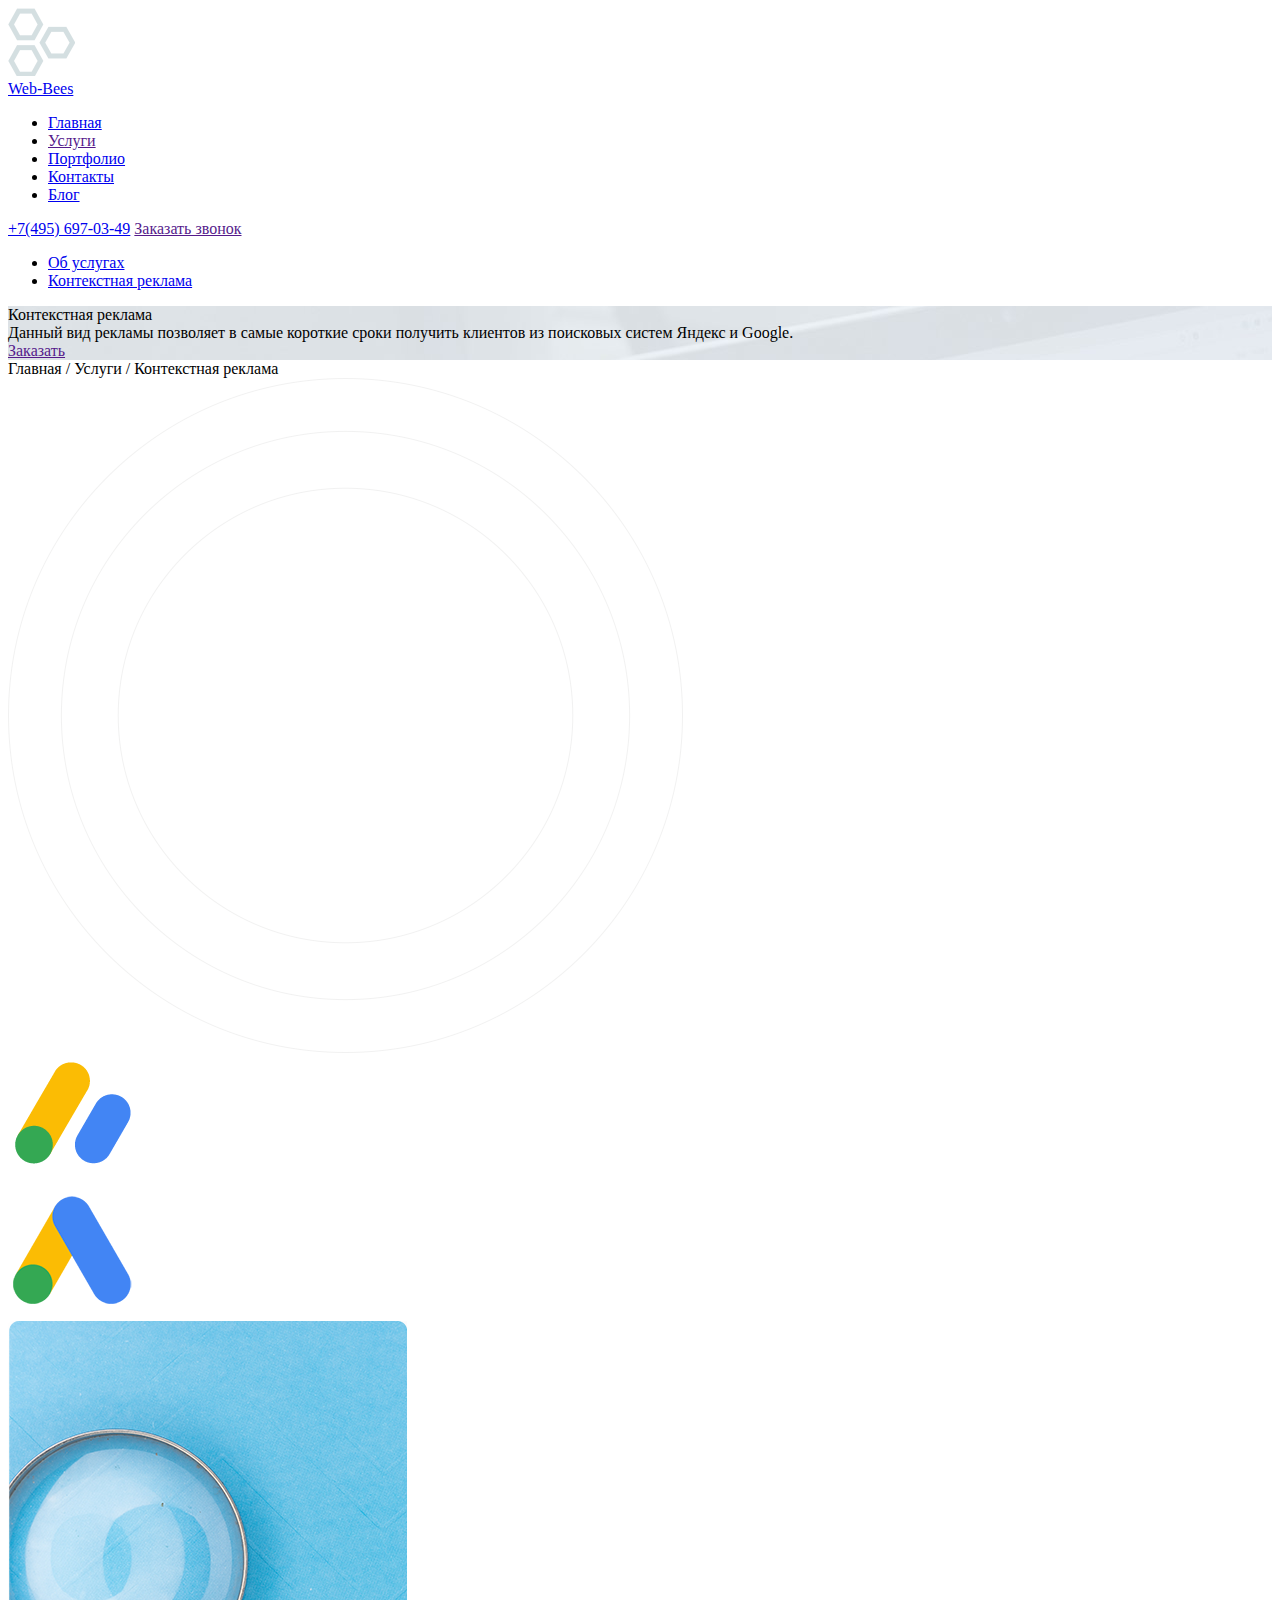
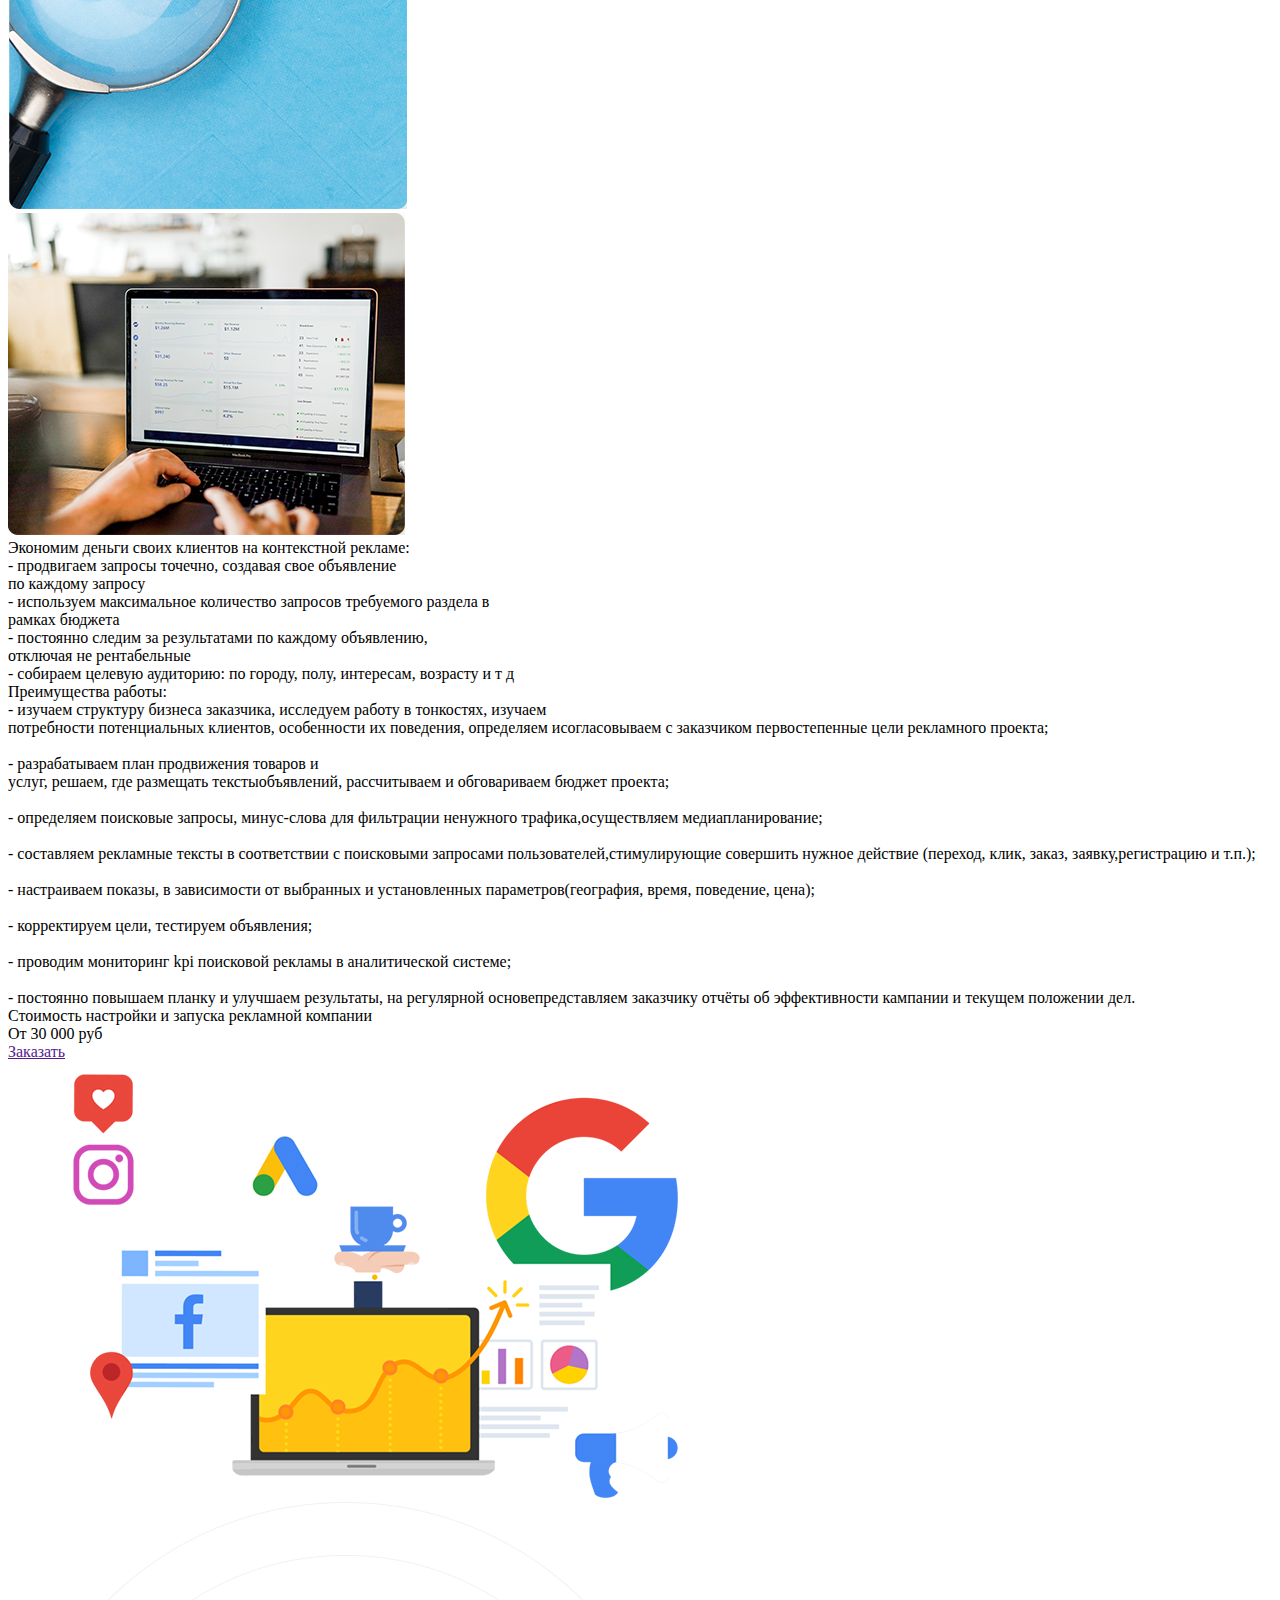
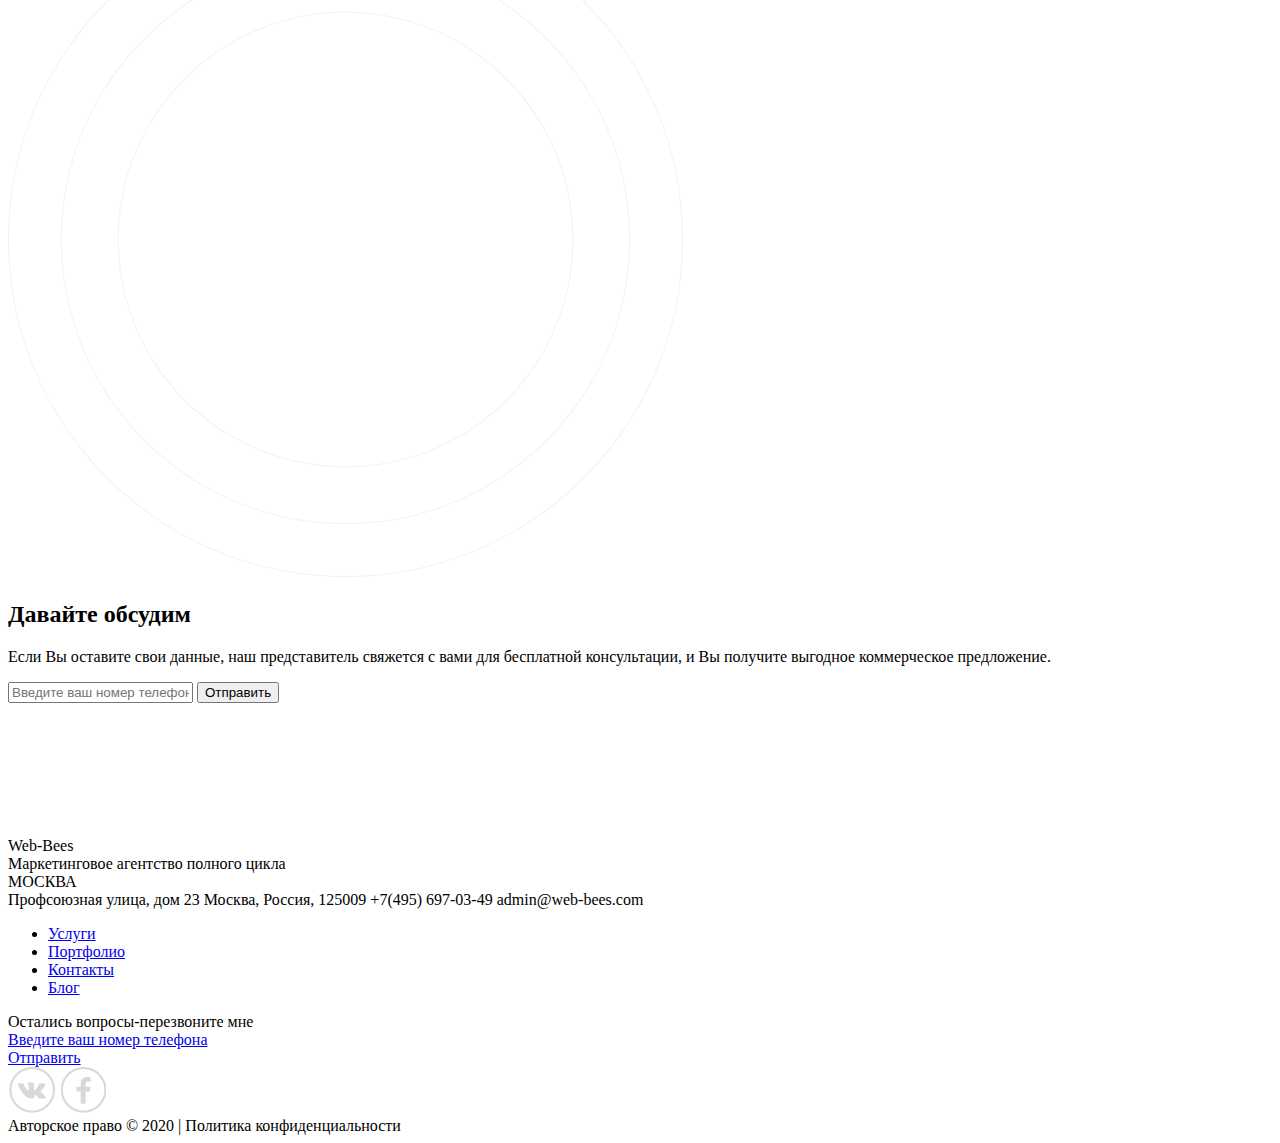
==== adv.html @ 253b868f "Add files via upload" ====
<!DOCTYPE html>
<html lang="en">
<head>
	<meta charset="UTF-8">
	<meta name="viewport" content="width=device-width, initial-scale=1.0, maximum-scale=1.0, user-scalable=0" >
	<link rel="stylesheet" href="css/adv.css">
	
	<title>Web-Bees</title>
</head>
<body>
	<div class="wrapper">	
	<header class="header">
		<div class="container">
			<div class="header__row">
				<div class="menu__icon icon-menu">
					<span></span>
					<span></span>
					<span></span>
				</div>
				<div class="menu__body">
					<div class="menu__logo">
						<img src="img/main/logo.png" alt="">
					</div>
					<a href="index.html" class="menu__logo-text">Web-Bees</a>
					<nav class="header__menu menu">
						<ul class="menu__list">
							<li><a href="index.html" class="menu__link">Главная</a></li>
							<li><a href="" class="menu__link menu__link--f">Услуги</a></li>
							<li><a href="#" class="menu__link">Портфолио</a></li>
							<li><a href="contact.html" class="menu__link">Контакты</a></li>
							<li><a href="#" class="menu__link">Блог</a></li>
						</ul>
						<a href="tel:+74956970349" class="menu__tel">+7(495) 697-03-49</a>
						<a href="" class="menu__call"><span>Заказать звонок</span></a>
					</nav>
					<div class="fall-menu">
						<ul class="fall-menu__items">
							<li><a class='menu__link' href="services.html">Об услугах</a></li>
							<li><a class='menu__link' href="adv.html">Контекстная реклама</a></li>
							<!-- <li><a class='menu__link' href="#">3</a></li>
							<li><a class='menu__link' href="#">4</a></li>
							<li><a class='menu__link' href="#">5</a></li>
							<li><a class='menu__link' href="#">6</a></li> -->
						</ul>
					</div>
				</div>
			</div>
			
		</div>
	</header>

		<section class="intro">
        <div class="intro-screen" style="background-image: url(img/adv/intro__bg.jpg);">
        	<div class="container">
            <div class="intro-screen__decor" style="background-image: url(img/uslugi/services-decor.png);"></div>
            <div class="intro-screen__row">
	            <div class="intro-screen__title">Контекстная реклама</div>
	            <div class="intro-screen__text">Данный вид рекламы позволяет в самые короткие сроки получить клиентов из поисковых систем Яндекс и Google.</div>
	            <a href="" class="intro-screen__btn"><span>Заказать</span></a>
	           </div>
            <div class="intro-screen__skin"></div>
           </div>
        </div>
    </section>
    <div class="container">
			<div class="info">
				Главная / Услуги /<span> Контекстная реклама</span>
			</div>
		</div>
    <section class="block-1">
    	<div class="container">
    		<div class="block-1__row row-rev">
    			<div class="block-1__images images-block-1">
						<div class="elispes-bg">
							<div class="images-block-1__bg">
								<img src="img/main/ellipse-bg.png" alt="">
							</div>
							<div class="images-block-1__elipse-top elipse">
								<img src="img/main/company/elipse-1.png" alt="">
							</div>
							<div class="images-block-1__elipse-bottom elipse">
								<img src="img/main/company/elipse-2.png" alt="">
							</div>
						</div>
							<div class="images-block-1__1">
								<img src="img/adv/p1_03.png" alt="">
							</div>
							<div class="images-block-1__2">
								<img src="img/adv/p2_03.png" alt="">
							</div>
						</div>
    			<div class="block-1__body">
    				<div class="block-1__title">Экономим деньги своих клиентов на контекстной рекламе:</div>
    				<div class="block-1__text">- продвигаем запросы точечно, создавая свое объявление <br>  по каждому запросу<br> - используем максимальное количество запросов требуемого раздела в   <br>    рамках бюджета<br>- постоянно следим за результатами по каждому объявлению,<br> отключая не рентабельные<br>- собираем целевую аудиторию: по городу, полу, интересам, возрасту и т д</div>
    			</div>
    		</div>
    	</div>
		</section> 
		<section class="block-2">
			<div class="container">
				<div class="block-2__body">
					<div class="block-2__title title">Преимущества работы:</div>
					<div class="block-2__text text">- изучаем структуру бизнеса заказчика, исследуем работу в тонкостях, изучаем<br>потребности потенциальных клиентов, особенности их поведения, определяем исогласовываем с заказчиком первостепенные цели рекламного проекта;<br><br>- разрабатываем план продвижения товаров и<br> услуг, решаем, где размещать текстыобъявлений, рассчитываем и обговариваем бюджет проекта;<br><br>- определяем поисковые запросы, минус-слова для фильтрации ненужного трафика,осуществляем медиапланирование;<br><br>- составляем рекламные тексты в соответствии с поисковыми запросами пользователей,стимулирующие совершить нужное действие (переход, клик, заказ, заявку,регистрацию и т.п.);<br><br>- настраиваем показы, в зависимости от выбранных и установленных параметров(география, время, поведение, цена);<br><br>- корректируем цели, тестируем объявления;<br><br>- проводим мониторинг kpi поисковой рекламы в аналитической системе;<br><br>- постоянно повышаем планку и улучшаем результаты, на регулярной основепредставляем заказчику отчёты об эффективности кампании и текущем положении дел.</div>
				</div>
			</div>
		</section>
		<section class="block-3">
			<div class="container">
				 <div class="block-3__row">
				 	<div class="block-3__left">
				 		<div class="block-3__text text">Стоимость настройки и запуска рекламной компании</div>
				 		<div class="block-3__text-bottom text">От <span>30 000</span> руб</div>
				 		<a href="" class="block-3__btn"><span>Заказать</span></a>
				 	</div>
					<div class="block-3__img">
						<img src="img/adv/block_3_img.png" alt="">
					</div>
				 </div>
				 <div class="block-3__dots dots">
						<div class="block-3__dots__item active"></div>
						<div class="block-3__dots__item"></div>
				</div>
			</div>
		</section>
		<section class="obsudim section-obsudim">
		<div class="container">
			<div class="obsudim__body">
				<div class="obsudim__info">
					<div class="obsudim__info-bg">
						<img src="img/main/ellipse-bg.png" alt="">
					</div>
					<h2 class="obsudim__title title">Давайте обсудим</h2>
					<p class="obsudim__text text">Если Вы оставите свои данные, наш представитель свяжется с вами для бесплатной консультации, и Вы получите выгодное коммерческое предложение.</p>
					<form class="obsudim__form form">
						<input name="number__phone" type="text" class="form__input form__input-obsudim" placeholder="Введите ваш номер телефона">
						<button class="form__btn form__btn-obsudim" type="submit">Отправить</button>
					</form>
				</div>
			</div>
		</div>
	</section>
	<footer class="footer">
	<div class="container">
		<div class="footer-items">
			<div class="footer-items__column">
				<div class="footer-logo__items">
					<a href="#" class="footer-logo">
						<img src="img/main/footer/logo.png" alt="Logo"></a>
					<div class="footer-items__info">
						<div class="footer-items__info-title">Web-Bees</div>
						<div class="footer-items__info-text">Маркетинговое агентство полного цикла</div>
						<div class="footer-items__info-city">МОСКВА</div>
						<div class="footer-items__info-contacts">
							Профсоюзная улица, дом 23
                                Москва, Россия, 125009
                                +7(495) 697-03-49
                                admin@web-bees.com
						</div>
					</div>
				</div>
			</div>
			<div class="footer-items__column">
				<nav class="footer-items__menu">
					<ul class="footer-menu">
						<li>
							<a href="#">Услуги</a>
						</li>
						<li>
							<a href="#">Портфолио</a>
						</li>
						<li>
							<a href="#">Контакты</a>
						</li>
						<li>
							<a href="#">Блог</a>
						</li>
					</ul>
				</nav>
			</div>
			<div class="footer-items__column">
				<div class="footer-items__contact">
					<div class="footer-items__title">Остались вопросы-перезвоните мне</div>
					<div class="footer-items__buttons">
						<div class="footer-items__buttons-phone">
							<a href="#" class="footer__btn">Введите ваш номер телефона</a>
						</div>
						<div class="footer-items__buttons-send">
							<a href="#" class="footer__btn">Отправить</a>
						</div>
					</div>
					<div class="footer-items__socials">
						<a href="#" class="footer-items__socials-item">
							<img src="img/main/footer/vk.png" alt="VK"></a>
						<a href="#" class="footer-items__socials-item">
							<img src="img/main/footer/facebook.png" alt="facebook"></a>
					</div>
				</div>
			</div>
		</div>
		<div class="footer-rights">Авторское право © 2020 | Политика конфиденциальности</div>
	</div>
</footer>
	</div>
	<script src="https://code.jquery.com/jquery-3.5.0.slim.min.js"></script>
	<script src="js/main.js"></script>
</body>
</html>
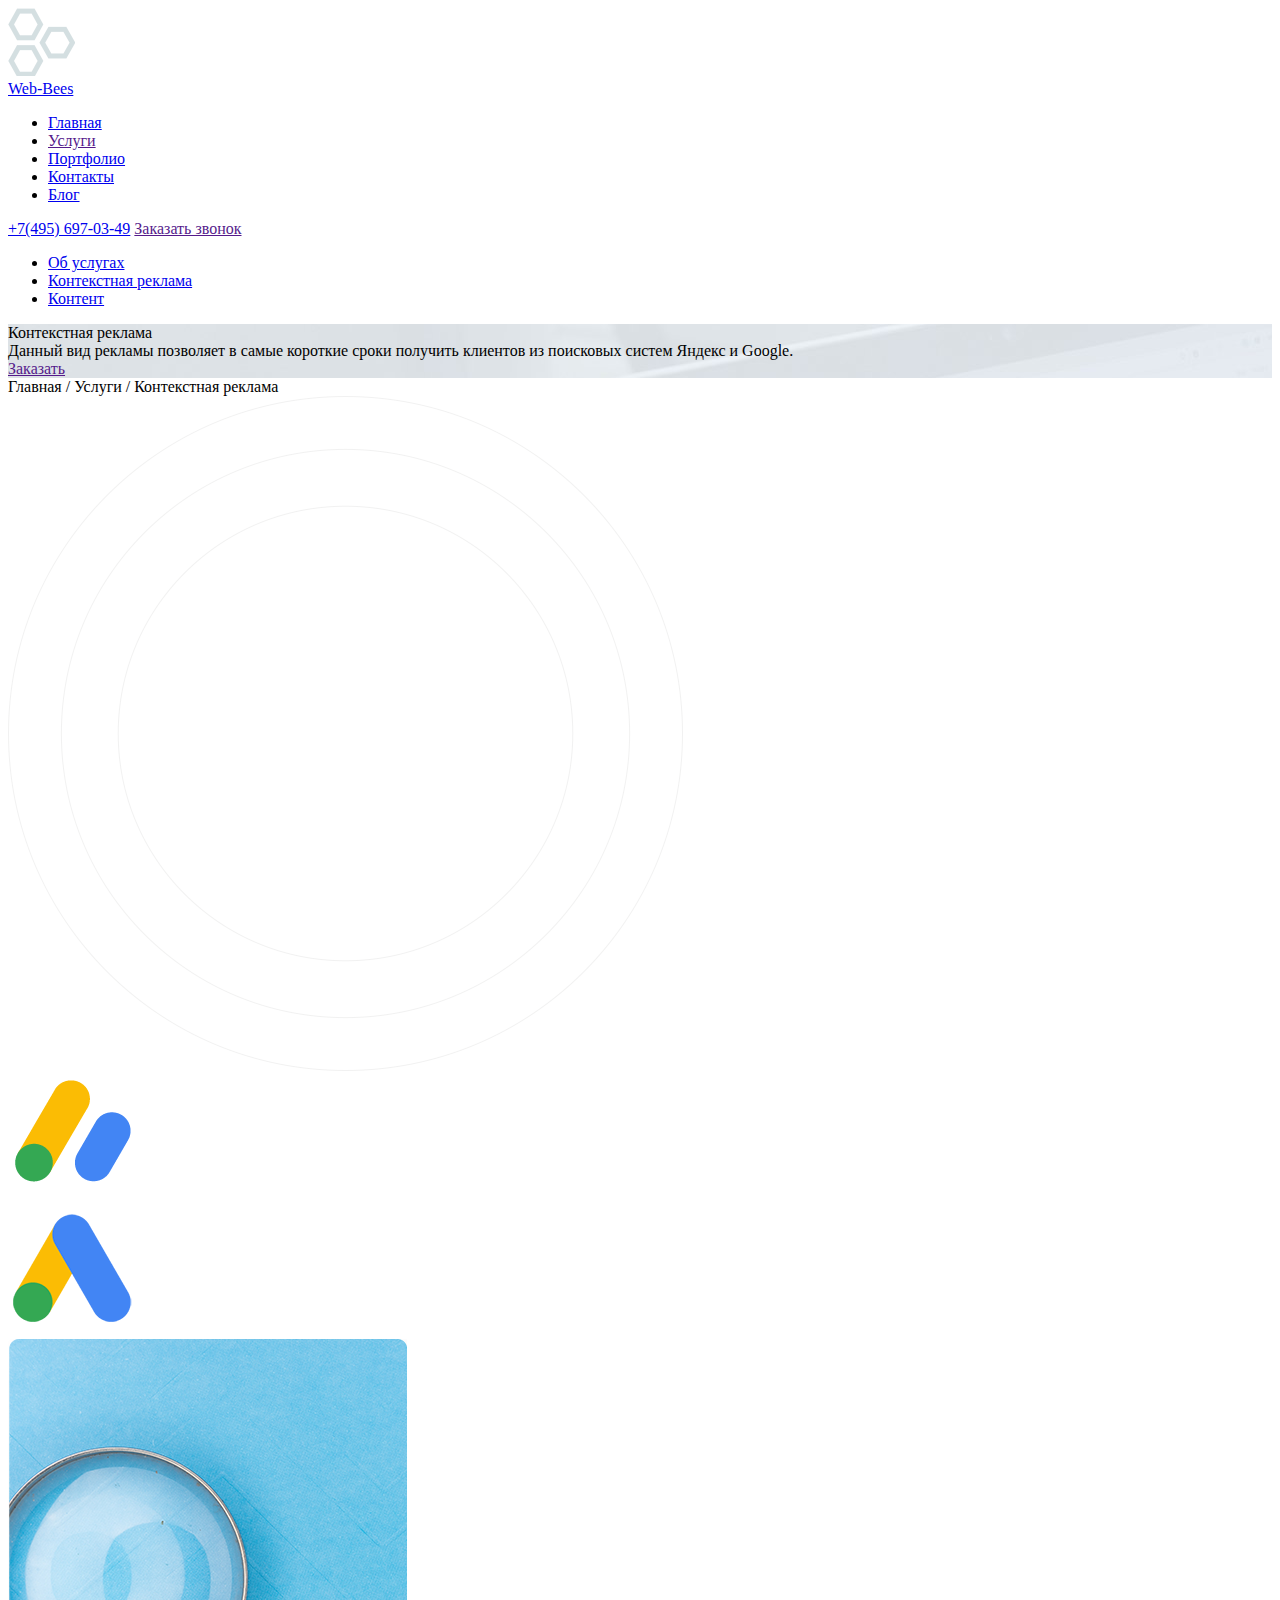
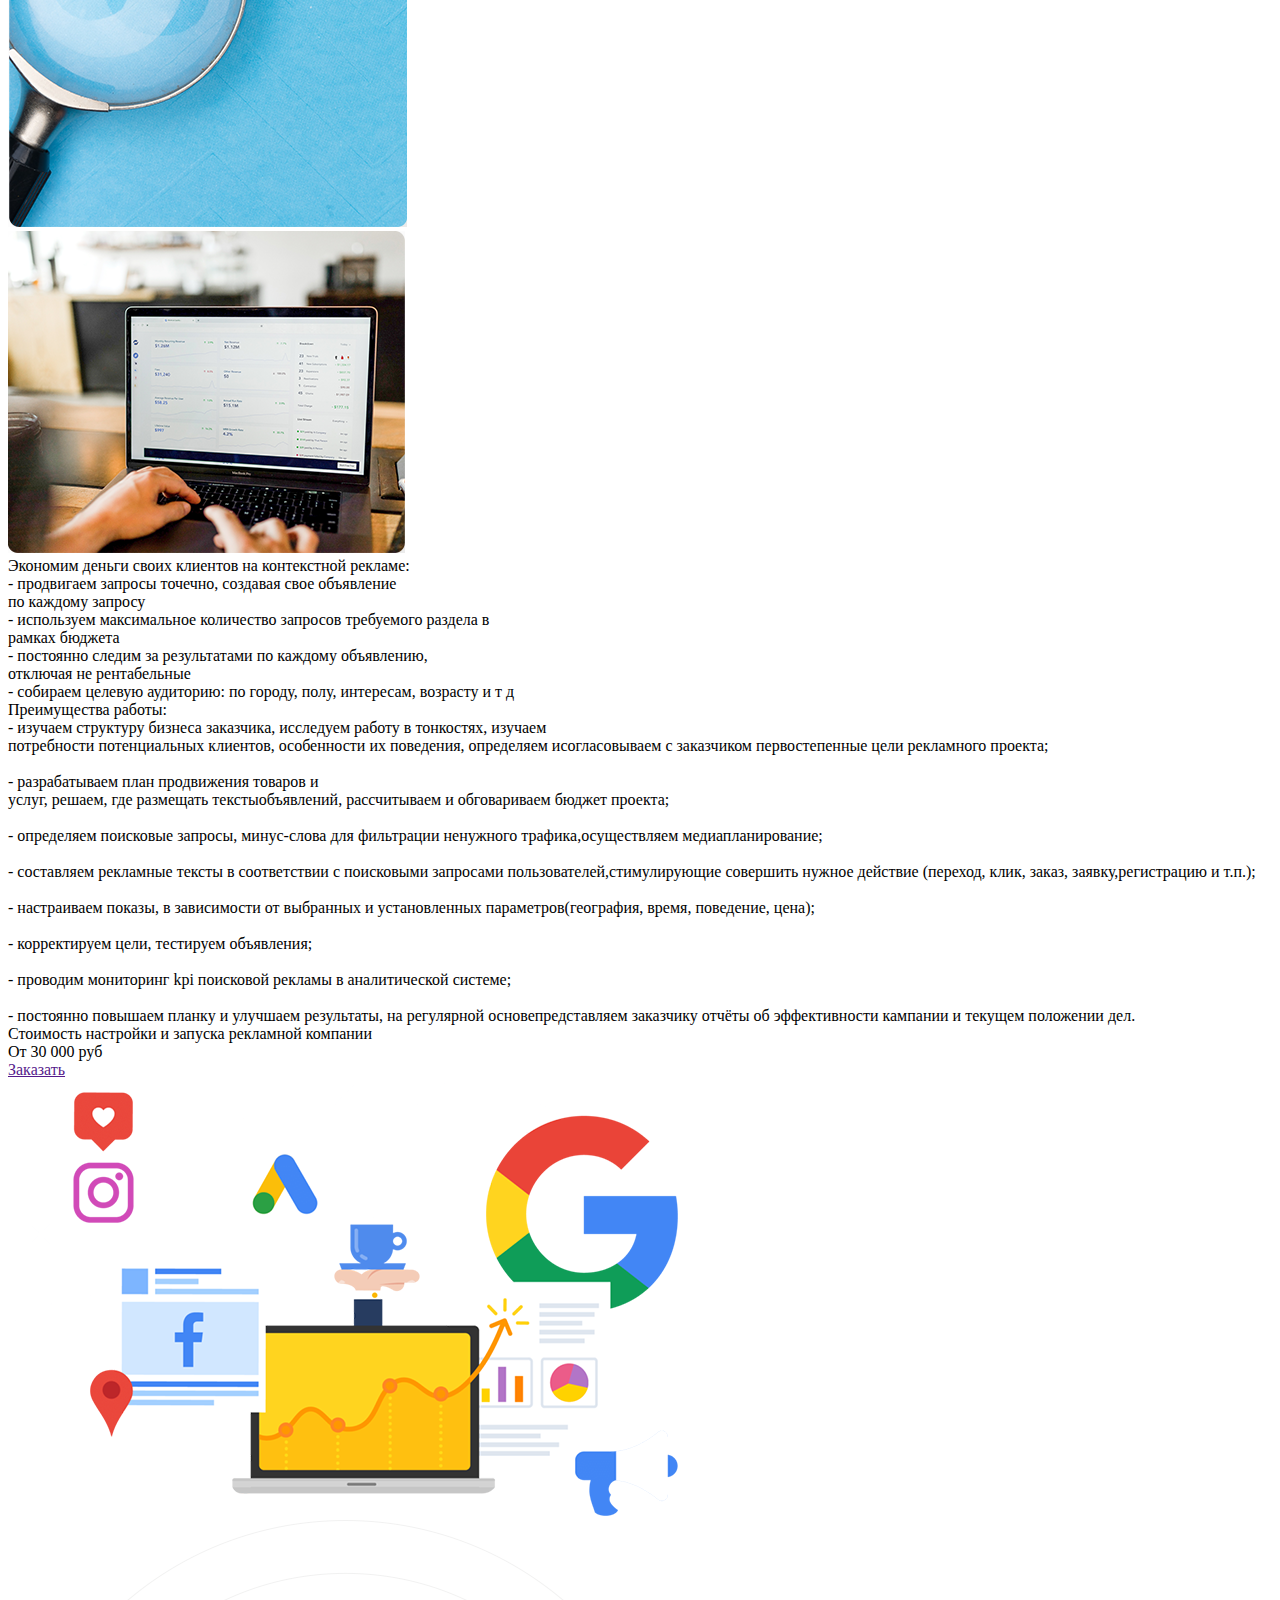
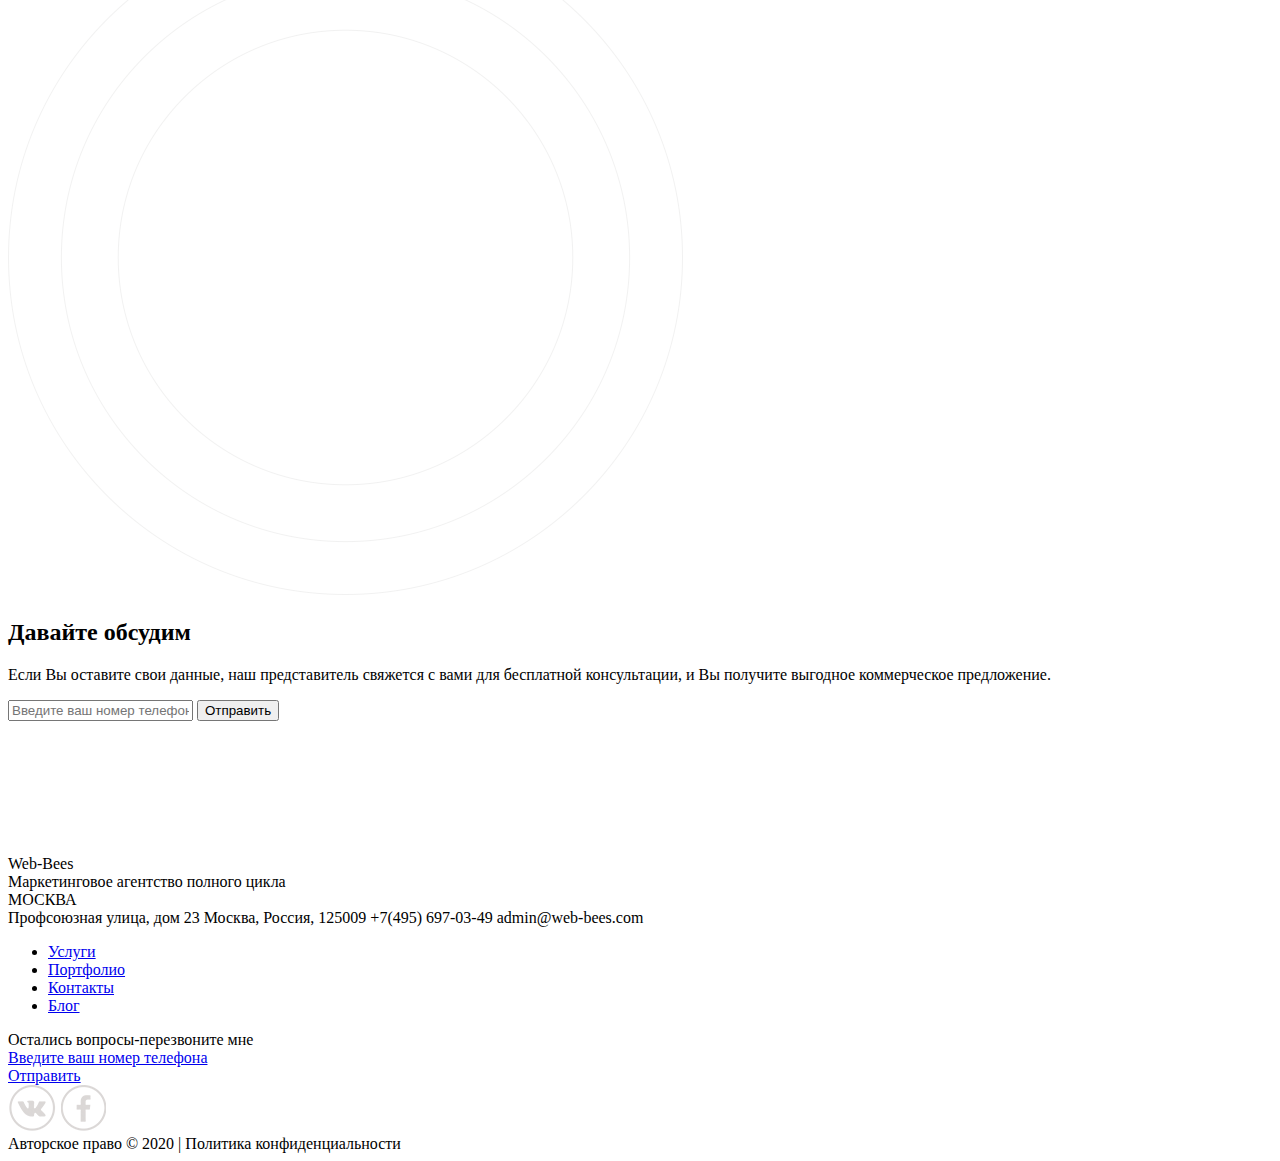
==== commit 5da86f47: "Add files via upload" ====
--- a/adv.html
+++ b/adv.html
@@ -37,8 +37,8 @@
 						<ul class="fall-menu__items">
 							<li><a class='menu__link' href="services.html">Об услугах</a></li>
 							<li><a class='menu__link' href="adv.html">Контекстная реклама</a></li>
-							<!-- <li><a class='menu__link' href="#">3</a></li>
-							<li><a class='menu__link' href="#">4</a></li>
+							<li><a class='menu__link' href="content.html">Контент</a></li>
+							<!-- <li><a class='menu__link' href="#">4</a></li>
 							<li><a class='menu__link' href="#">5</a></li>
 							<li><a class='menu__link' href="#">6</a></li> -->
 						</ul>
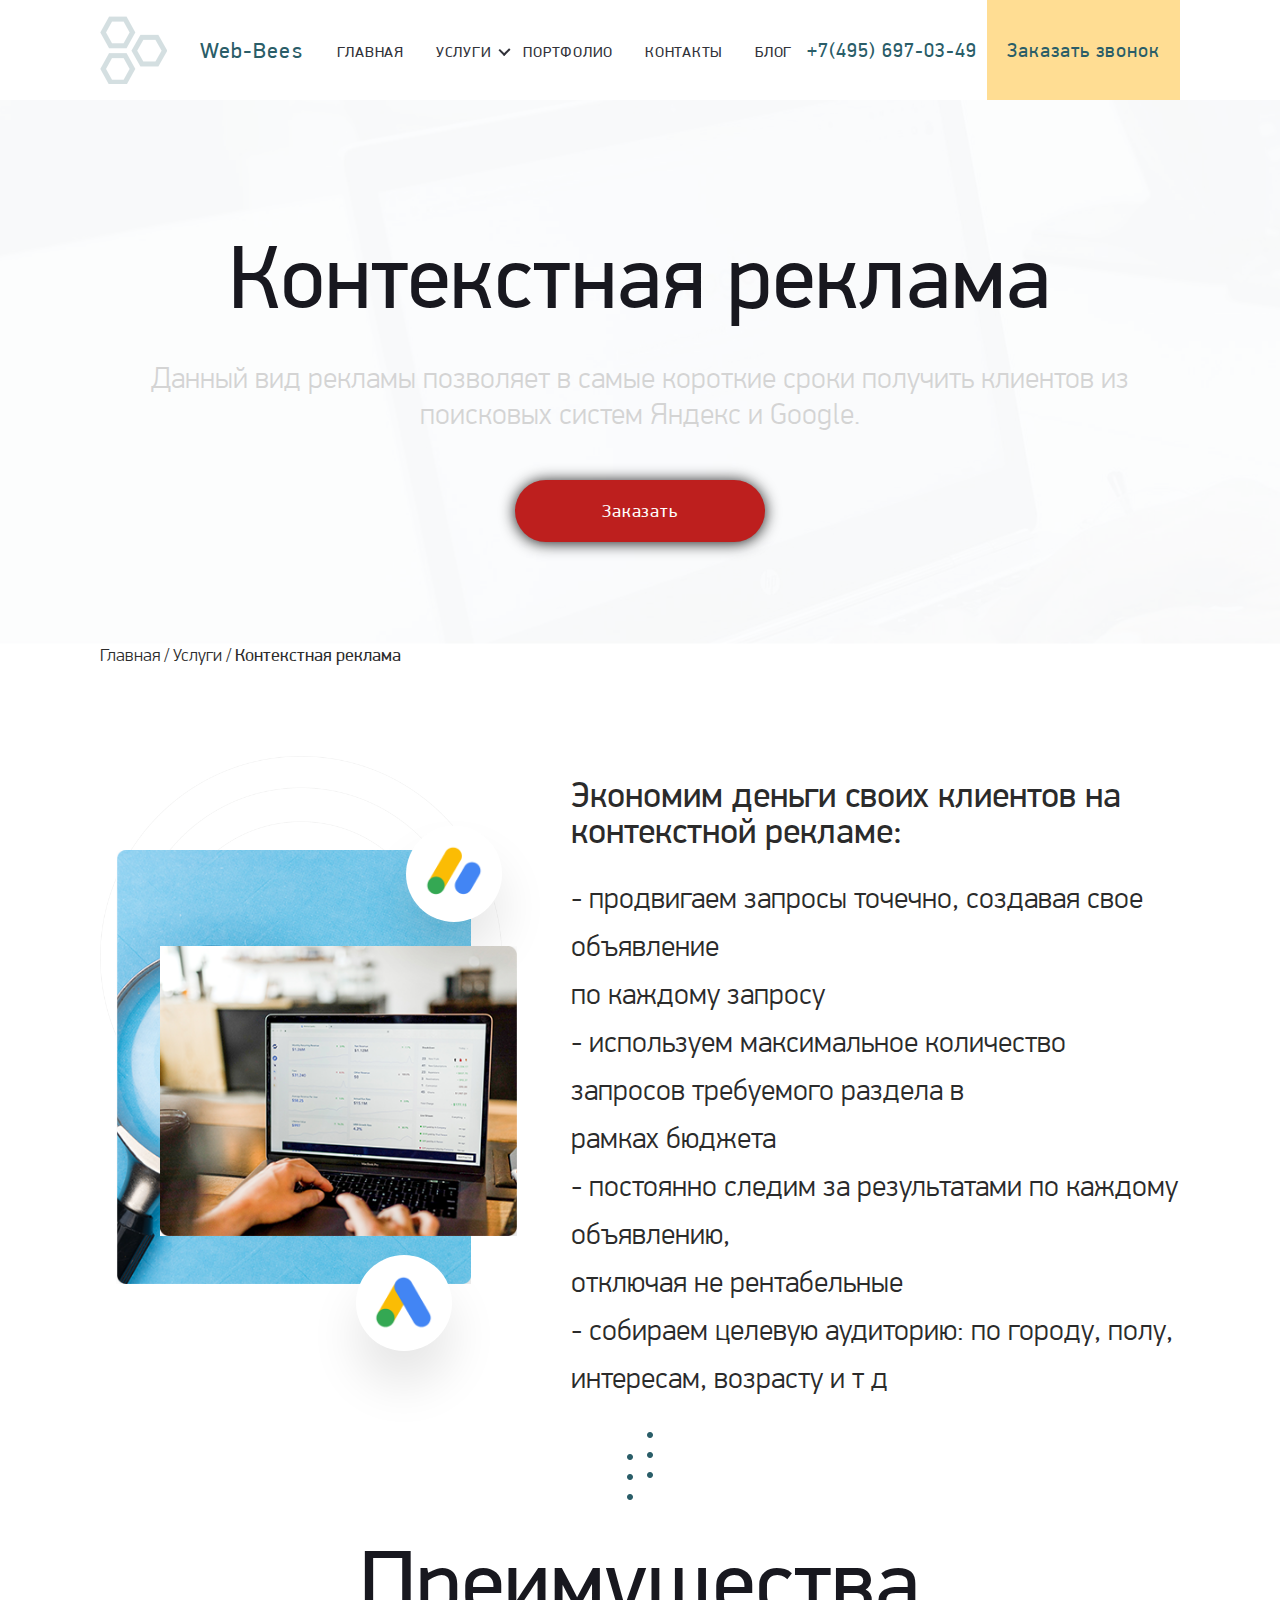
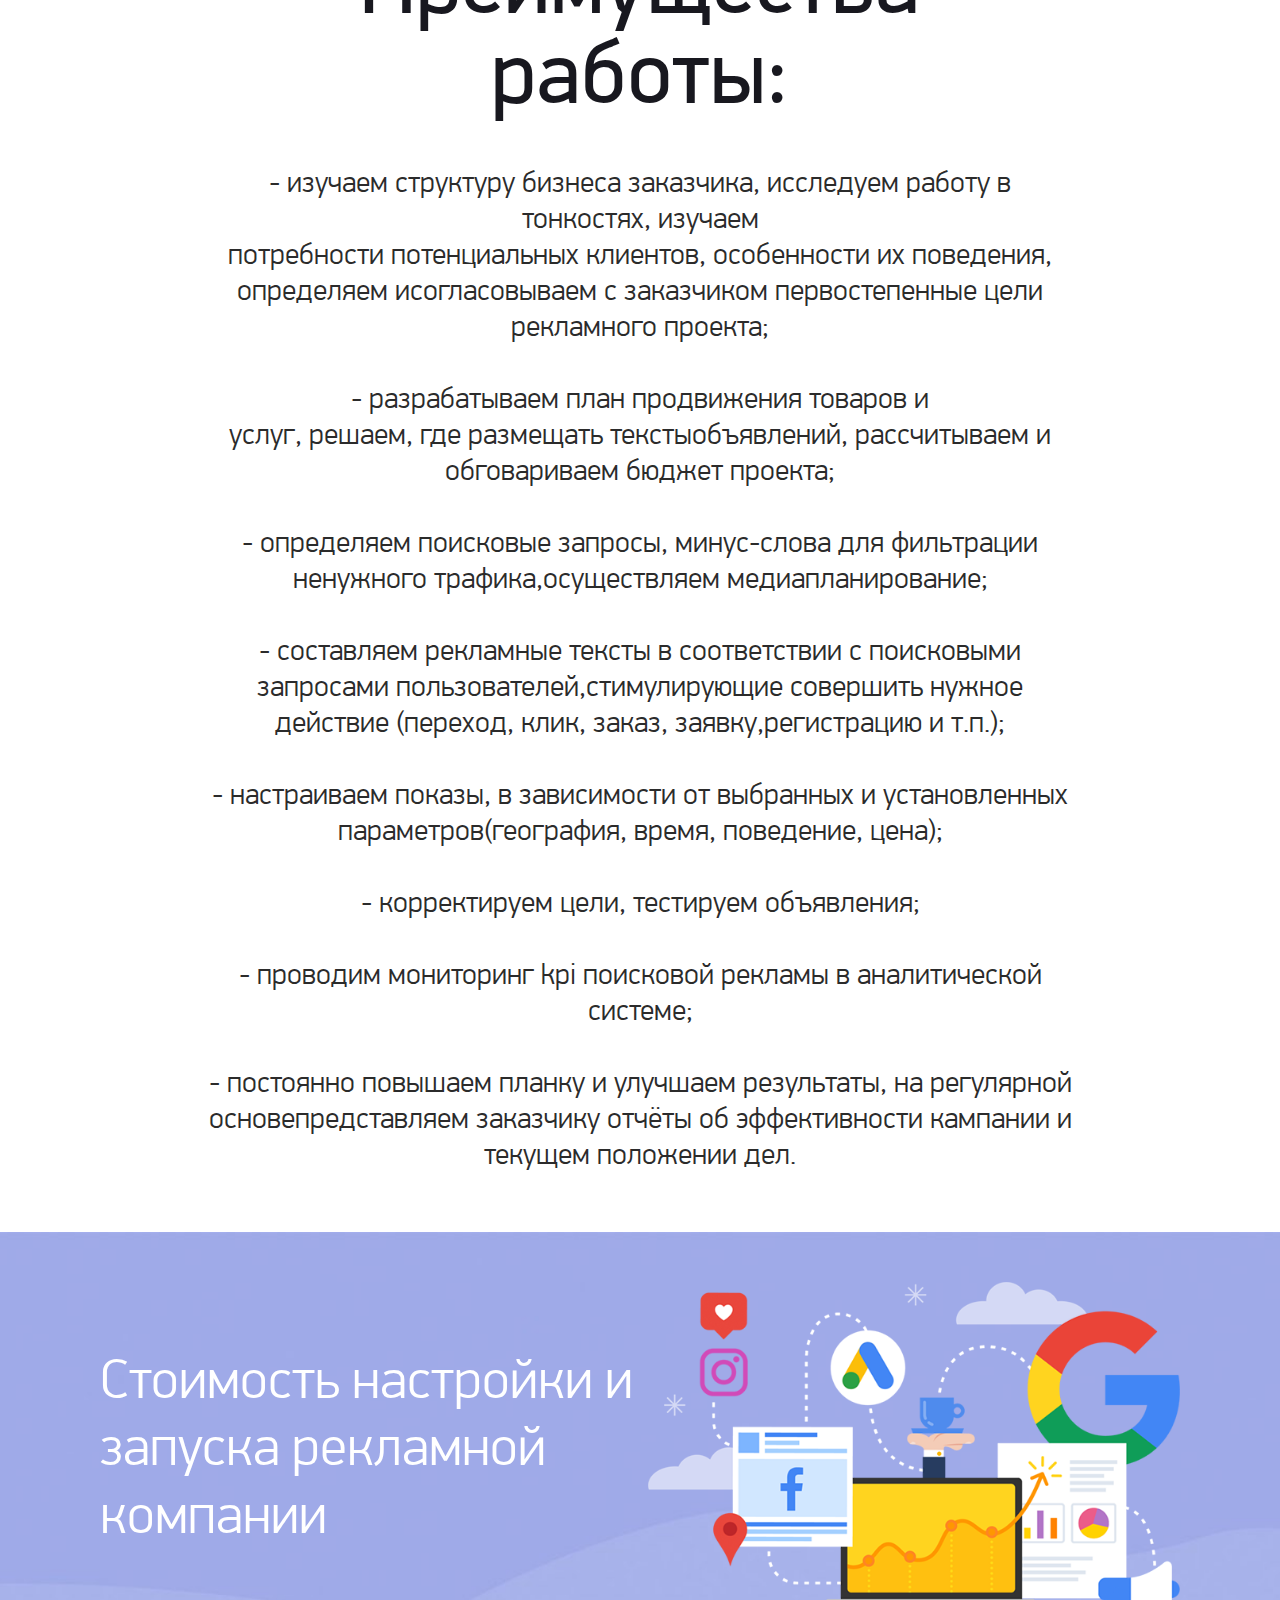
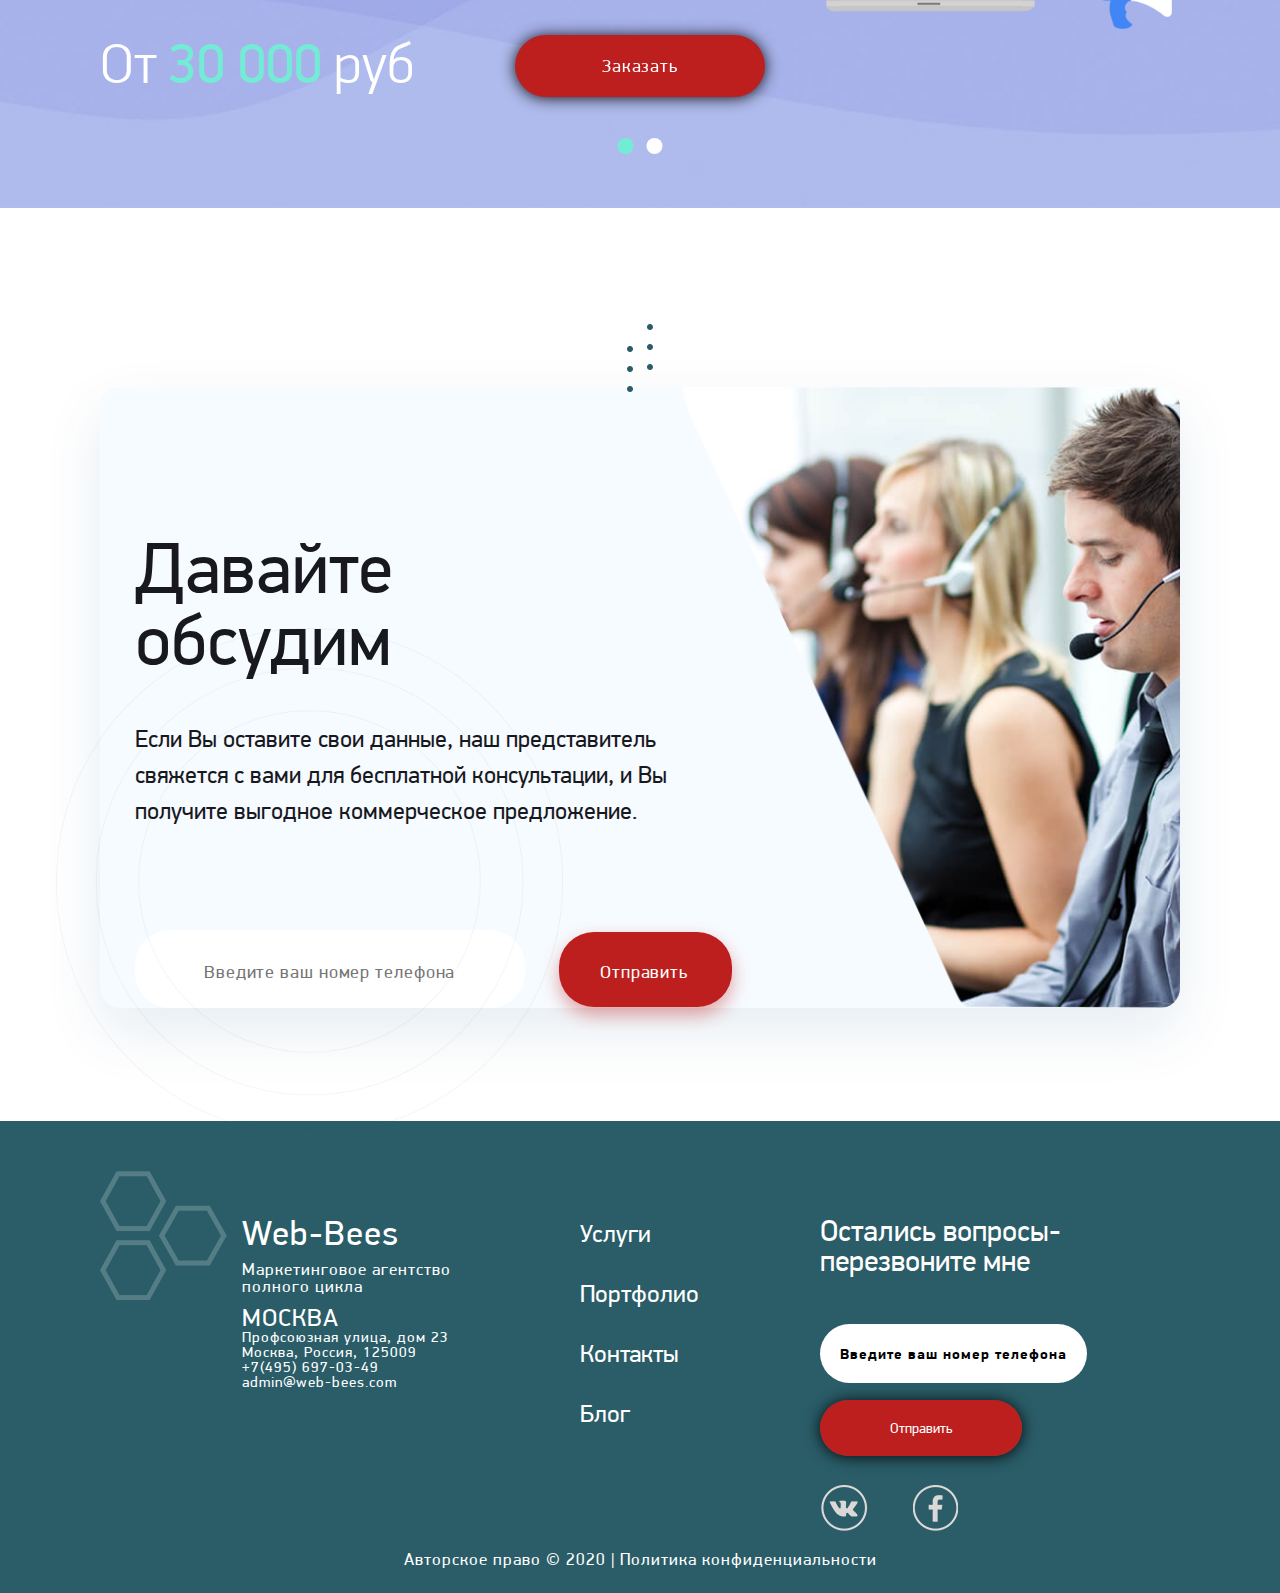
==== commit 4227e764: "Add files via upload" ====
--- a/adv.html
+++ b/adv.html
@@ -37,8 +37,8 @@
 						<ul class="fall-menu__items">
 							<li><a class='menu__link' href="services.html">Об услугах</a></li>
 							<li><a class='menu__link' href="adv.html">Контекстная реклама</a></li>
-							<li><a class='menu__link' href="content.html">Контент</a></li>
-							<!-- <li><a class='menu__link' href="#">4</a></li>
+							<li><a class='menu__link' href="content.html">контент для сайта</a></li>
+<!-- 							<li><a class='menu__link' href="#">4</a></li>
 							<li><a class='menu__link' href="#">5</a></li>
 							<li><a class='menu__link' href="#">6</a></li> -->
 						</ul>
--- a/css/adv.css
+++ b/css/adv.css
@@ -0,0 +1,1437 @@
+@font-face {
+  font-family: "PFDinDisplayPro";
+  src: url("../fonts/pfdindisplaypro-light.ttf"), url("../fonts/pfdindisplaypro-light.ttf") format("embedded-opentype");
+  font-weight: 300;
+  font-style: normal; }
+
+@font-face {
+  font-family: "PFDinDisplayPro";
+  src: url("../fonts/PFDinDisplayPro Regular.ttf"), url("../fonts/pfdindisplaypro-reg.ttf") format("embedded-opentype");
+  font-weight: 400;
+  font-style: normal; }
+
+@font-face {
+  font-family: "PFDinDisplayPro";
+  src: url("../fonts/pfdindisplaypro-Medium.ttf"), url("../fonts/pfdindisplaypro-Medium.ttf") format("embedded-opentype");
+  font-weight: 500;
+  font-style: normal; }
+
+@font-face {
+  font-family: "PFDinDisplayPro";
+  src: url("../fonts/pfdindisplaypro-bold.ttf"), url("../fonts/pfdindisplaypro-bold.ttf") format("embedded-opentype");
+  font-weight: 700;
+  font-style: normal; }
+
+* {
+  padding: 0px;
+  margin: 0px;
+  border: 0px; }
+
+* {
+  -webkit-tap-highlight-color: rgba(0, 0, 0, 0); }
+
+*, *:before, *:after {
+  -moz-box-sizing: border-box;
+  -webkit-box-sizing: border-box;
+  box-sizing: border-box; }
+
+:focus, :active {
+  outline: none; }
+
+a:focus, a:active {
+  outline: none; }
+
+aside, nav, footer, header, section {
+  display: block; }
+
+html, body {
+  height: 100%;
+  margin: 0;
+  padding: 0;
+  min-width: 320;
+  position: relative;
+  width: 100%;
+  color: #000; }
+
+body {
+  font-size: 100%;
+  line-height: 1;
+  font-size: 14px;
+  font-family: "PFDinDisplayPro";
+  -ms-text-size-adjust: 100%;
+  -moz-text-size-adjust: 100%;
+  -webkit-text-size-adjust: 100%; }
+  body.lock {
+    overflow: hidden; }
+    @media (max-width: 767.98px) {
+      body.lock {
+        width: 100%;
+        position: fixed;
+        overflow: hidden; } }
+
+input, button, textarea {
+  font-family: "PFDinDisplayPro"; }
+
+input::-ms-clear {
+  display: none; }
+
+button {
+  cursor: pointer; }
+
+button::-moz-focus-inner {
+  padding: 0;
+  border: 0; }
+
+a, a:visited {
+  text-decoration: none; }
+
+a:hover {
+  text-decoration: none; }
+
+ul li {
+  list-style: none; }
+
+img {
+  vertical-align: top; }
+
+h1, h2, h3, h4, h5, h6 {
+  font-weight: inherit;
+  font-size: inherit; }
+
+.wrapper {
+  width: 100%;
+  min-height: 100%;
+  overflow: hidden; }
+
+.container {
+  max-width: 1650px;
+  margin: 0 auto;
+  width: 100%;
+  padding: 0 10px; }
+  @media (max-width: 1662px) {
+    .container {
+      max-width: 1320px; } }
+  @media (max-width: 1300px) {
+    .container {
+      max-width: 1100px; } }
+  @media (max-width: 992.98px) {
+    .container {
+      max-width: 750px; } }
+  @media (max-width: 767.98px) {
+    .container {
+      max-width: none;
+      padding: 0 10px; } }
+
+.wrapper {
+  width: 100%;
+  min-height: 100%;
+  overflow: hidden; }
+
+.container {
+  max-width: 1650px;
+  margin: 0 auto;
+  width: 100%;
+  padding: 0 10px; }
+
+.fall-menu {
+  position: absolute;
+  width: 200px;
+  height: 150px;
+  top: 100px;
+  -webkit-transition: all 0.2s ease-in-out;
+  -o-transition: all 0.2s ease-in-out;
+  transition: all 0.2s ease-in-out;
+  -webkit-transform: translate(0, -100%);
+  -ms-transform: translate(0, -100%);
+  transform: translate(0, -100%);
+  left: 22%;
+  background-color: none;
+  -webkit-transition: left .3s linear;
+  -o-transition: left .3s linear;
+  transition: left .3s linear; }
+  @media (max-width: 992.98px) {
+    .fall-menu {
+      top: 75px;
+      left: 110%; } }
+
+.fall-menu.active {
+  display: block;
+  z-index: 2;
+  -webkit-transform: translate(0, 0);
+  -ms-transform: translate(0, 0);
+  transform: translate(0, 0);
+  -webkit-transition: all 0.2s ease-in-out;
+  -o-transition: all 0.2s ease-in-out;
+  transition: all 0.2s ease-in-out;
+  height: 210px; }
+  @media (max-width: 992.98px) {
+    .fall-menu.active {
+      height: 235px;
+      width: 245px;
+      left: 33%; } }
+  @media (max-width: 479.98px) {
+    .fall-menu.active {
+      left: 55%; } }
+
+.fall-menu__link {
+  color: #333; }
+
+.fall-menu__items {
+  padding-left: 10px; }
+
+.fall-menu__items li {
+  margin-top: 10px; }
+  @media (max-width: 992.98px) {
+    .fall-menu__items li {
+      margin-top: 30px; } }
+
+@media (max-width: 1662px) {
+  .container {
+    max-width: 1320px; } }
+
+@media (max-width: 1300px) {
+  .container {
+    max-width: 1100px; } }
+
+@media (max-width: 992.98px) {
+  .container {
+    max-width: 750px; } }
+
+@media (max-width: 767.98px) {
+  .container {
+    max-width: none;
+    padding: 0 10px; } }
+
+.header {
+  position: absolute;
+  left: 0;
+  top: 0;
+  width: 100%;
+  z-index: 50; }
+
+.header:before {
+  content: '';
+  position: absolute;
+  top: 0;
+  left: 0;
+  width: 100%;
+  height: 100%;
+  background-color: #fff;
+  z-index: 2; }
+
+.header__row {
+  height: 100px;
+  display: -webkit-box;
+  display: -moz-box;
+  display: -ms-flexbox;
+  display: -webkit-flex;
+  display: flex;
+  font-size: 0;
+  -webkit-box-align: center;
+  -ms-flex-align: center;
+  align-items: center;
+  position: relative; }
+
+@media (max-width: 992.98px) {
+  .header__row {
+    height: 75px; } }
+
+.header__menu {
+  z-index: 3;
+  display: -webkit-box;
+  display: -moz-box;
+  display: -ms-flexbox;
+  display: -webkit-flex;
+  display: flex;
+  font-size: 0;
+  -webkit-box-align: center;
+  -ms-flex-align: center;
+  align-items: center;
+  height: 100%; }
+
+@media (max-width: 992.98px) {
+  .header__menu {
+    position: fixed;
+    top: -100%;
+    left: 0;
+    width: 100%;
+    height: 100%;
+    background-color: #2a5d68;
+    padding: 70px 10px 20px 10px;
+    -webkit-transition: all 0.3s ease;
+    -o-transition: all 0.3s ease;
+    transition: all 0.3s ease;
+    overflow: auto;
+    z-index: 1;
+    display: -webkit-box;
+    display: -ms-flexbox;
+    display: flex;
+    -webkit-box-orient: vertical;
+    -webkit-box-direction: normal;
+    -ms-flex-direction: column;
+    flex-direction: column;
+    -webkit-box-align: start;
+    -ms-flex-align: start;
+    align-items: flex-start; } }
+
+.header__menu.active {
+  top: 0px; }
+
+.menu__body {
+  width: 100%;
+  height: 100%;
+  display: -webkit-box;
+  display: -moz-box;
+  display: -ms-flexbox;
+  display: -webkit-flex;
+  display: flex;
+  font-size: 0;
+  -webkit-box-align: center;
+  -ms-flex-align: center;
+  align-items: center;
+  -webkit-box-pack: justify;
+  -ms-flex-pack: justify;
+  justify-content: space-between; }
+
+@media (max-width: 992.98px) {
+  .menu__body {
+    width: auto; } }
+
+.menu__logo {
+  display: inline;
+  margin-right: 9px;
+  z-index: 3; }
+
+.menu__logo-text {
+  display: inline;
+  font-size: 25.3px;
+  font-weight: 400;
+  letter-spacing: 0.05em;
+  color: #2a5d68;
+  margin-right: 150px;
+  z-index: 3; }
+
+@media (max-width: 1662px) {
+  .menu__logo-text {
+    margin-right: 30px; } }
+
+@media (max-width: 1300px) {
+  .menu__logo-text {
+    margin-right: 10px;
+    font-size: 22px; } }
+
+.menu__list {
+  display: -webkit-box;
+  display: -moz-box;
+  display: -ms-flexbox;
+  display: -webkit-flex;
+  display: flex;
+  font-size: 0;
+  padding-top: 4px; }
+
+@media (max-width: 992.98px) {
+  .menu__list {
+    display: block; } }
+
+.menu__list li {
+  margin-right: 65px; }
+
+@media (max-width: 1662px) {
+  .menu__list li {
+    margin-right: 45px; } }
+
+@media (max-width: 1300px) {
+  .menu__list li {
+    margin-right: 32px; } }
+
+@media (max-width: 1100px) {
+  .menu__list li {
+    margin-right: 20px; } }
+
+.menu__list li:last-child {
+  margin-right: 0; }
+
+.menu__list li:nth-child(2) {
+  position: relative; }
+
+.menu__list li:nth-child(2):after {
+  content: '';
+  display: block;
+  width: 9px;
+  height: 8px;
+  border-top: 2px solid #313239;
+  border-right: 2px solid #313239;
+  position: absolute;
+  right: -18px;
+  top: 50%;
+  z-index: 1;
+  -webkit-transform: translateY(-75%) rotate(135deg);
+  -ms-transform: translateY(-75%) rotate(135deg);
+  transform: translateY(-75%) rotate(135deg); }
+
+@media (max-width: 1100px) {
+  .menu__list li:nth-child(2):after {
+    right: -14px; } }
+
+@media (max-width: 992.98px) {
+  .menu__list li:nth-child(2):after {
+    border-top: 2px solid #fff;
+    border-right: 2px solid #fff;
+    right: 30px; } }
+
+@media (max-width: 992.98px) {
+  .menu__list li {
+    margin-top: 30px; } }
+
+.menu__link {
+  font-size: 18px;
+  font-weight: 400;
+  text-transform: uppercase;
+  letter-spacing: 0.05em;
+  color: #313239;
+  position: relative; }
+
+.menu__link.active {
+  color: #2a5d68; }
+
+@media (max-width: 1300px) {
+  .menu__link {
+    font-size: 15px; } }
+
+@media (max-width: 992.98px) {
+  .menu__link {
+    font-size: 24px;
+    color: #fff; } }
+
+.menu__tel {
+  padding-left: 87px;
+  padding-right: 65px;
+  font-size: 24px;
+  font-weight: 400;
+  text-transform: uppercase;
+  letter-spacing: 0.05em;
+  color: #2a5d68; }
+
+@media (max-width: 1662px) {
+  .menu__tel {
+    padding-left: 25px;
+    padding-right: 18px; } }
+
+@media (max-width: 1300px) {
+  .menu__tel {
+    font-size: 20px;
+    padding-right: 10px;
+    padding-left: 15px; } }
+
+@media (max-width: 1120px) {
+  .menu__tel {
+    padding-right: 10px;
+    padding-left: 15px; } }
+
+@media (max-width: 992.98px) {
+  .menu__tel {
+    color: #333;
+    padding: 30px 0 30px 0; } }
+
+.menu__call {
+  display: -webkit-box;
+  display: -moz-box;
+  display: -ms-flexbox;
+  display: -webkit-flex;
+  display: flex;
+  font-size: 0;
+  -webkit-box-align: center;
+  -ms-flex-align: center;
+  align-items: center;
+  height: 100%;
+  font-size: 24px;
+  font-weight: 400;
+  letter-spacing: 0.05em;
+  color: #2a5d68;
+  padding: 0px 20px 0px 20px;
+  z-index: 50;
+  background-color: #ffdd93;
+  height: 100%; }
+
+@media (max-width: 1300px) {
+  .menu__call {
+    font-size: 20px; } }
+
+@media (max-width: 992.98px) {
+  .menu__call {
+    height: auto; } }
+
+.icon-menu {
+  display: none;
+  position: absolute;
+  top: 30px;
+  right: 0px;
+  width: 30px;
+  height: 18px;
+  cursor: pointer;
+  z-index: 5; }
+
+@media (max-width: 992.98px) {
+  .icon-menu {
+    display: block; } }
+
+.icon-menu span {
+  -webkit-transition: all 0.3s ease 0s;
+  -moz-transition: all 0.3s ease 0s;
+  -ms-transition: all 0.3s ease 0s;
+  -o-transition: all 0.3s ease 0s;
+  transition: all 0.3s ease 0s;
+  top: 8px;
+  left: 0;
+  position: absolute;
+  width: 100%;
+  height: 2px;
+  background-color: #000; }
+
+.icon-menu span:first-child {
+  top: 0; }
+
+.icon-menu span:last-child {
+  top: auto;
+  bottom: 0; }
+
+.icon-menu.active span {
+  -moz-transform: scale(0);
+  -ms-transform: scale(0);
+  -webkit-transform: scale(0);
+  -o-transform: scale(0);
+  transform: scale(0); }
+
+.icon-menu.active span:first-child {
+  -moz-transform: rotate(-45deg);
+  -ms-transform: rotate(-45deg);
+  -webkit-transform: rotate(-45deg);
+  -o-transform: rotate(-45deg);
+  transform: rotate(-45deg);
+  top: 8px; }
+
+.icon-menu.active span:last-child {
+  -moz-transform: rotate(45deg);
+  -ms-transform: rotate(45deg);
+  -webkit-transform: rotate(45deg);
+  -o-transform: rotate(45deg);
+  transform: rotate(45deg);
+  bottom: 8px; }
+
+.container-services {
+  max-width: 975px;
+  padding: 0 15px;
+  margin: 0 auto; }
+
+.footer-container-services {
+  max-width: 975px;
+  padding: 0 15px;
+  margin: 0 auto; }
+
+.footer {
+  background-color: #2a5d68; }
+
+.footer-items {
+  display: -webkit-box;
+  display: -ms-flexbox;
+  display: flex;
+  padding-top: 50px; }
+
+.footer-items__column {
+  -webkit-box-flex: 0;
+  -ms-flex: 0 1 33.333%;
+  flex: 0 1 33.333%; }
+
+.footer-logo__items {
+  display: -webkit-box;
+  display: -ms-flexbox;
+  display: flex; }
+
+.footer-items__info {
+  font-weight: 400;
+  color: #fff;
+  letter-spacing: 1px;
+  margin-top: 45px;
+  margin-left: 15px; }
+
+.footer-items__info-title {
+  font-size: 35px;
+  margin-bottom: 10px; }
+
+.footer-items__info-text {
+  font-size: 17px;
+  margin-bottom: 10px;
+  max-width: 212px; }
+
+.footer-items__info-city {
+  font-size: 25px;
+  text-transform: uppercase; }
+
+.footer-items__info-contacts {
+  font-size: 15px;
+  max-width: 220px; }
+
+.footer-items__menu {
+  margin-top: 33px;
+  display: -webkit-box;
+  display: -ms-flexbox;
+  display: flex;
+  -webkit-box-pack: center;
+  -ms-flex-pack: center;
+  justify-content: center; }
+
+.footer-menu {
+  font-size: 25px;
+  font-weight: 400;
+  line-height: 60px; }
+
+.footer-menu a {
+  color: #fff; }
+
+.footer-menu a:hover {
+  text-decoration: underline; }
+
+.footer-items__title {
+  margin-top: 45px;
+  font-size: 30px;
+  color: #fff;
+  font-weight: 400; }
+
+.footer-items__buttons {
+  margin-top: 70px;
+  font-weight: 400;
+  display: -webkit-box;
+  display: -ms-flexbox;
+  display: flex;
+  -webkit-box-pack: justify;
+  -ms-flex-pack: justify;
+  justify-content: space-between; }
+
+.footer-items__buttons-phone {
+  font-size: 15px;
+  letter-spacing: 1px;
+  font-weight: bold;
+  -webkit-transition: all 0.2s ease-in-out;
+  -o-transition: all 0.2s ease-in-out;
+  transition: all 0.2s ease-in-out; }
+
+.footer-items__buttons-phone a:hover {
+  background-color: #f3f3f3;
+  -webkit-transition: all 0.2s ease-in-out;
+  -o-transition: all 0.2s ease-in-out;
+  transition: all 0.2s ease-in-out; }
+
+.footer-items__buttons-send a {
+  width: 250px;
+  padding: 20px 70px;
+  background-color: #bd1f1e;
+  color: #fff;
+  -webkit-box-shadow: 0 1px 15px rgba(0, 0, 0, 0.911);
+  box-shadow: 0 1px 15px rgba(0, 0, 0, 0.911);
+  -webkit-transition: all 0.2s ease-in-out;
+  -o-transition: all 0.2s ease-in-out;
+  transition: all 0.2s ease-in-out; }
+
+.footer-items__buttons-send a:hover {
+  -webkit-box-shadow: 0 1px 15px #bd1f1e;
+  box-shadow: 0 1px 15px #bd1f1e;
+  -webkit-transition: all 0.2s ease-in-out;
+  -o-transition: all 0.2s ease-in-out;
+  transition: all 0.2s ease-in-out; }
+
+.footer-items__buttons-phone a {
+  color: #000; }
+
+.footer__btn {
+  padding: 20px;
+  width: 330px;
+  background-color: #fff;
+  border-radius: 50px; }
+
+.footer-items__socials {
+  display: -webkit-box;
+  display: -ms-flexbox;
+  display: flex;
+  -webkit-box-pack: end;
+  -ms-flex-pack: end;
+  justify-content: flex-end;
+  margin: 80px 0 0 0; }
+
+.footer-items__socials-item {
+  margin-left: 44px; }
+
+.footer-items__socials-item:first-child {
+  margin-left: 0; }
+
+.footer-rights {
+  text-align: center;
+  font-size: 17px;
+  color: #fff;
+  font-weight: 400;
+  letter-spacing: 1px;
+  padding-bottom: 25px; }
+
+@media (max-width: 1460px) {
+  .footer-items__buttons {
+    -webkit-box-orient: vertical;
+    -webkit-box-direction: normal;
+    -ms-flex-direction: column;
+    flex-direction: column; }
+  .footer-items__buttons-send {
+    margin-top: 60px; }
+  .footer-items__socials {
+    -webkit-box-pack: start;
+    -ms-flex-pack: start;
+    justify-content: flex-start;
+    margin: 50px 0 0 0; }
+  .footer-rights {
+    margin-top: 20px; } }
+
+@media (max-width: 1060px) {
+  .footer-items {
+    -ms-flex-wrap: wrap;
+    flex-wrap: wrap; }
+  .footer-items__column {
+    -webkit-box-flex: 0;
+    -ms-flex: 0 1 50%;
+    flex: 0 1 50%; }
+  .footer-items__column:last-child {
+    margin: 0 auto; }
+  .footer-items__contact {
+    display: -webkit-box;
+    display: -ms-flexbox;
+    display: flex;
+    -webkit-box-orient: vertical;
+    -webkit-box-direction: normal;
+    -ms-flex-direction: column;
+    flex-direction: column;
+    -webkit-box-align: center;
+    -ms-flex-align: center;
+    align-items: center; }
+  .footer-items__buttons {
+    -webkit-box-align: center;
+    -ms-flex-align: center;
+    align-items: center; }
+  .footer-items__socials {
+    margin: 44px 0 0 0; }
+  .footer-items__title {
+    margin-top: 30px; } }
+
+@media (max-width: 938px) {
+  .footer-items__column:last-child {
+    margin: 0; }
+  .footer-items__contact {
+    -webkit-box-align: start;
+    -ms-flex-align: start;
+    align-items: flex-start; }
+  .footer-items__buttons {
+    -webkit-box-align: start;
+    -ms-flex-align: start;
+    align-items: flex-start; } }
+
+@media (max-width: 730px) {
+  .footer-items {
+    display: -webkit-box;
+    display: -ms-flexbox;
+    display: flex;
+    -webkit-box-orient: vertical;
+    -webkit-box-direction: normal;
+    -ms-flex-direction: column;
+    flex-direction: column;
+    -webkit-box-align: center;
+    -ms-flex-align: center;
+    align-items: center; }
+  .footer-items__column {
+    -webkit-box-flex: 0;
+    -ms-flex: 0 1 100%;
+    flex: 0 1 100%; }
+  .footer-items__menu {
+    margin-top: 33px;
+    display: -webkit-box;
+    display: -ms-flexbox;
+    display: flex;
+    -webkit-box-pack: start;
+    -ms-flex-pack: start;
+    justify-content: flex-start;
+    text-align: center; }
+  .footer-items__buttons {
+    -webkit-box-align: center;
+    -ms-flex-align: center;
+    align-items: center; }
+  .footer-items__contact {
+    -webkit-box-align: center;
+    -ms-flex-align: center;
+    align-items: center; }
+  .footer-items__title {
+    text-align: center; } }
+
+@media (max-width: 375px) {
+  .footer-logo__items {
+    -webkit-box-orient: vertical;
+    -webkit-box-direction: normal;
+    -ms-flex-direction: column;
+    flex-direction: column;
+    -webkit-box-align: center;
+    -ms-flex-align: center;
+    align-items: center; }
+  .footer-items__info {
+    text-align: center;
+    margin-top: 20px; }
+  .footer-items__buttons {
+    margin-top: 50px; }
+  .footer-items__menu {
+    margin-top: 20px; }
+  .footer-items__title {
+    margin-top: 20px; } }
+
+.title {
+  font-size: 72px;
+  font-weight: 400;
+  color: #18181f; }
+
+.text {
+  font-size: 24px;
+  line-height: 36px;
+  font-weight: 400;
+  color: #18181f; }
+
+.section-block-1, .block-2, .section-obsudim {
+  position: relative;
+  z-index: 1; }
+  .section-block-1:after, .block-2:after, .section-obsudim:after {
+    content: "";
+    background-image: url("../img/main/dots_startsection.png");
+    background-repeat: no-repeat;
+    position: absolute;
+    display: block;
+    top: -30px;
+    left: 50%;
+    -webkit-transform: translate3d(-50%, 0, 0);
+    transform: translate3d(-50%, 0, 0);
+    width: 26px;
+    height: 68px;
+    z-index: 1; }
+
+.intro-screen {
+  margin-top: 100px;
+  background-size: cover;
+  background-repeat: no-repeat;
+  background-position: center;
+  display: -webkit-box;
+  display: -ms-flexbox;
+  display: flex;
+  -webkit-box-pack: center;
+  -ms-flex-pack: center;
+  justify-content: center;
+  position: relative; }
+
+.intro-screen__skin {
+  position: absolute;
+  top: 0;
+  left: 0;
+  width: 100%;
+  height: 100%;
+  background-color: #fff;
+  opacity: .8;
+  z-index: 1; }
+
+.intro-screen__decor {
+  position: absolute;
+  top: 0;
+  left: 0;
+  background-size: contain;
+  background-position: center;
+  background-repeat: no-repeat;
+  width: 100%;
+  height: 100%;
+  z-index: 5; }
+
+.intro-screen__title {
+  position: relative;
+  text-align: center;
+  display: -webkit-box;
+  display: -ms-flexbox;
+  display: flex;
+  -webkit-box-pack: center;
+  -ms-flex-pack: center;
+  justify-content: center;
+  -webkit-box-align: center;
+  -ms-flex-align: center;
+  align-items: center;
+  color: #000;
+  font-size: 60px;
+  z-index: 3; }
+
+.info {
+  font-size: 18px;
+  line-height: 1.2;
+  font-weight: 300;
+  color: #2b2b2b;
+  padding-bottom: 97px; }
+  .info span {
+    font-weight: 400; }
+
+.intro-screen {
+  padding-bottom: 102px; }
+  .intro-screen__row {
+    display: -webkit-box;
+    display: -moz-box;
+    display: -ms-flexbox;
+    display: -webkit-flex;
+    display: flex;
+    font-size: 0;
+    -webkit-box-orient: vertical;
+    -webkit-box-direction: normal;
+    -ms-flex-direction: column;
+    flex-direction: column;
+    -webkit-box-align: center;
+    -ms-flex-align: center;
+    align-items: center;
+    text-align: center; }
+  .intro-screen__title {
+    padding-top: 131px;
+    font-size: 90px;
+    font-weight: 400;
+    color: #18181f; }
+    @media (max-width: 767.98px) {
+      .intro-screen__title {
+        font-size: 75px; } }
+    @media (max-width: 479.98px) {
+      .intro-screen__title {
+        font-size: 56px; } }
+  .intro-screen__text {
+    padding: 39px 0 48px 0;
+    font-size: 30px;
+    line-height: 1.2;
+    font-weight: 300;
+    color: #2b2b2b; }
+    @media (max-width: 767.98px) {
+      .intro-screen__text {
+        font-size: 24px; } }
+
+.intro-screen__btn {
+  text-align: center;
+  padding: 28px 85px;
+  width: 250px;
+  background-color: #fff;
+  border-radius: 50px;
+  z-index: 2;
+  font-size: 18px;
+  line-height: 1.2;
+  font-weight: 400;
+  letter-spacing: 0.05em;
+  color: #ffffff; }
+
+.intro-screen a {
+  width: 250px;
+  padding: 20px 70px;
+  background-color: #bd1f1e;
+  color: #fff;
+  -webkit-box-shadow: 0 1px 15px rgba(0, 0, 0, 0.911);
+  box-shadow: 0 1px 15px rgba(0, 0, 0, 0.911);
+  -webkit-transition: all 0.2s ease-in-out;
+  -o-transition: all 0.2s ease-in-out;
+  transition: all 0.2s ease-in-out; }
+
+.intro-screen a:hover {
+  -webkit-box-shadow: 0 1px 15px #bd1f1e;
+  box-shadow: 0 1px 15px #bd1f1e;
+  -webkit-transition: all 0.2s ease-in-out;
+  -o-transition: all 0.2s ease-in-out;
+  transition: all 0.2s ease-in-out; }
+
+.block-1__row {
+  display: -webkit-box;
+  display: -moz-box;
+  display: -ms-flexbox;
+  display: -webkit-flex;
+  display: flex;
+  font-size: 0; }
+  @media (max-width: 992.98px) {
+    .block-1__row {
+      -ms-flex-wrap: wrap;
+      flex-wrap: wrap;
+      -webkit-box-orient: vertical;
+      -webkit-box-direction: normal;
+      -ms-flex-direction: column;
+      flex-direction: column; } }
+
+.block-1__body {
+  -webkit-box-flex: 0;
+  -ms-flex: 0 1 57.63636%;
+  flex: 0 1 57.63636%;
+  margin-left: 69px; }
+  @media (max-width: 992.98px) {
+    .block-1__body {
+      -webkit-box-flex: 0;
+      -ms-flex: 0 1 100%;
+      flex: 0 1 100%;
+      padding-right: 0; } }
+  @media (max-width: 767.98px) {
+    .block-1__body {
+      margin-left: 25px; } }
+
+.block-1__title {
+  font-size: 36px;
+  font-weight: 400;
+  color: #2b2b2b;
+  padding-top: 15px; }
+
+.block-1__text {
+  font-size: 30px;
+  line-height: 48px;
+  font-weight: 300;
+  color: #2b2b2b;
+  padding-top: 45px;
+  padding-bottom: 100px; }
+  @media (max-width: 1300px) {
+    .block-1__text {
+      padding-top: 25px;
+      padding-bottom: 60px; } }
+  @media (max-width: 992.98px) {
+    .block-1__text {
+      padding-top: 15px;
+      padding-bottom: 40px; } }
+
+.block-1__images {
+  position: relative; }
+
+.section-block-1:after {
+  top: -70px; }
+
+.images-block-1 {
+  position: relative;
+  -webkit-box-flex: 0;
+  -ms-flex: 0 1 38%;
+  flex: 0 1 38%;
+  -webkit-transform: translate3d(0, -6px, 0);
+  transform: translate3d(0, -6px, 0);
+  max-height: 675px;
+  min-height: 600px; }
+  @media (max-width: 479.98px) {
+    .images-block-1 {
+      min-height: 350px; } }
+  .images-block-1__bg {
+    position: absolute;
+    height: 100%;
+    width: 100%;
+    top: 0;
+    left: 0; }
+    @media (max-width: 992.98px) {
+      .images-block-1__bg {
+        position: relative; } }
+    .images-block-1__bg img {
+      max-width: 100%;
+      -o-object-fit: contain;
+      object-fit: contain; }
+  .images-block-1__1 {
+    position: absolute;
+    top: 94px;
+    left: 16px;
+    z-index: 1; }
+    @media (max-width: 650px) {
+      .images-block-1__1 {
+        top: 46px; } }
+    @media (max-width: 479.98px) {
+      .images-block-1__1 {
+        top: 15px; } }
+    .images-block-1__1 img {
+      max-width: 100%; }
+      @media (max-width: 1300px) {
+        .images-block-1__1 img {
+          max-width: 92%; } }
+      @media (max-width: 650px) {
+        .images-block-1__1 img {
+          max-width: 88%; } }
+  .images-block-1__2 {
+    position: absolute;
+    top: 190px;
+    right: -32px;
+    z-index: 2; }
+    @media (max-width: 1300px) {
+      .images-block-1__2 {
+        right: -55px; } }
+    @media (max-width: 650px) {
+      .images-block-1__2 {
+        top: 132px; } }
+    @media (max-width: 479.98px) {
+      .images-block-1__2 {
+        top: 83px; } }
+    .images-block-1__2 img {
+      max-width: 100%; }
+      @media (max-width: 1300px) {
+        .images-block-1__2 img {
+          max-width: 90%; } }
+      @media (max-width: 650px) {
+        .images-block-1__2 img {
+          max-width: 83%; } }
+  .images-block-1 .elipse {
+    position: absolute;
+    background-color: #fff;
+    border-radius: 50%;
+    -webkit-box-shadow: 0px 33px 49px 0px rgba(0, 0, 0, 0.1);
+    box-shadow: 0px 33px 49px 0px rgba(0, 0, 0, 0.1);
+    display: inline-block;
+    width: 96px;
+    height: 96px;
+    display: -webkit-box;
+    display: -moz-box;
+    display: -ms-flexbox;
+    display: -webkit-flex;
+    display: flex;
+    font-size: 0;
+    -webkit-box-align: center;
+    -ms-flex-align: center;
+    align-items: center;
+    -webkit-box-pack: center;
+    -ms-flex-pack: center;
+    justify-content: center;
+    z-index: 3; }
+    .images-block-1 .elipse img {
+      max-width: 59px; }
+  .images-block-1__elipse-top {
+    right: 57px;
+    top: 81px; }
+    @media (max-width: 1662px) {
+      .images-block-1__elipse-top {
+        right: 30px;
+        top: 70px; } }
+    @media (max-width: 1300px) {
+      .images-block-1__elipse-top {
+        right: 0; } }
+    @media (max-width: 479.98px) {
+      .images-block-1__elipse-top {
+        top: 30px; } }
+  .images-block-1__elipse-bottom {
+    bottom: 26px;
+    right: 174px; }
+    @media (max-width: 1662px) {
+      .images-block-1__elipse-bottom {
+        bottom: 106px;
+        right: 110px; } }
+    @media (max-width: 1300px) {
+      .images-block-1__elipse-bottom {
+        bottom: 80px;
+        right: 50px; } }
+    @media (max-width: 650px) {
+      .images-block-1__elipse-bottom {
+        bottom: 100px;
+        right: 70px; } }
+    @media (max-width: 479.98px) {
+      .images-block-1__elipse-bottom {
+        bottom: 10px; } }
+
+.block-2 {
+  padding-top: 74px;
+  padding-bottom: 60px;
+  background-image: url(../img/uslugi/services-decor.png);
+  background-position: center center;
+  background-repeat: no-repeat;
+  background-size: contain; }
+  .block-2__body {
+    max-width: 876px;
+    text-align: center;
+    margin: 0 auto; }
+  .block-2__title {
+    font-size: 90px;
+    font-weight: 400;
+    color: #18181f;
+    padding-bottom: 48px; }
+    @media (max-width: 767.98px) {
+      .block-2__title {
+        font-size: 65px;
+        padding-bottom: 25px; } }
+  @media (max-width: 767.98px) and (max-width: 479.98px) {
+    .block-2__title {
+      font-size: 50px; } }
+  .block-2__text {
+    font-size: 30px;
+    line-height: 1.2;
+    font-weight: 300;
+    color: #2b2b2b; }
+    @media (max-width: 767.98px) {
+      .block-2__text {
+        font-size: 24px; } }
+
+.block-3 {
+  background-image: url(../img/adv/bg_sky.jpg);
+  background-repeat: no-repeat;
+  background-size: cover;
+  background-position: center center;
+  padding-bottom: 111px;
+  position: relative; }
+  .block-3__row {
+    padding-top: 50px;
+    display: -webkit-box;
+    display: -moz-box;
+    display: -ms-flexbox;
+    display: -webkit-flex;
+    display: flex;
+    font-size: 0;
+    -webkit-box-align: start;
+    -ms-flex-align: start;
+    align-items: flex-start;
+    position: relative; }
+    @media (max-width: 1000px) {
+      .block-3__row {
+        -ms-flex-wrap: wrap;
+        flex-wrap: wrap;
+        -webkit-box-orient: vertical;
+        -webkit-box-direction: normal;
+        -ms-flex-direction: column;
+        flex-direction: column; } }
+  .block-3__left {
+    -webkit-box-flex: 0;
+    -ms-flex: 0 1 923px;
+    flex: 0 1 923px; }
+    @media (max-width: 1300px) {
+      .block-3__left {
+        -webkit-box-flex: 0;
+        -ms-flex: 0 1 690px;
+        flex: 0 1 690px; } }
+    @media (max-width: 1000px) {
+      .block-3__left {
+        -webkit-box-flex: 0;
+        -ms-flex: 0 1 100%;
+        flex: 0 1 100%; } }
+  .block-3__text {
+    padding-top: 63px;
+    padding-bottom: 83px;
+    font-size: 72px;
+    line-height: 1.2;
+    font-weight: 300;
+    color: #ffffff; }
+    @media (max-width: 1300px) {
+      .block-3__text {
+        font-size: 56px; } }
+  .block-3__text-bottom {
+    font-size: 72px;
+    line-height: 1.2;
+    font-weight: 300;
+    color: #ffffff; }
+    .block-3__text-bottom span {
+      font-weight: 400;
+      color: #74ebd5; }
+    @media (max-width: 1300px) {
+      .block-3__text-bottom {
+        font-size: 56px; } }
+  .block-3__img {
+    -webkit-box-flex: 0;
+    -ms-flex: 0 0 auto;
+    flex: 0 0 auto; }
+    @media (max-width: 1300px) {
+      .block-3__img {
+        -webkit-box-flex: 0;
+        -ms-flex: 0 1 auto;
+        flex: 0 1 auto; } }
+    @media (max-width: 1000px) {
+      .block-3__img {
+        -webkit-box-flex: 0;
+        -ms-flex: 0 1 100%;
+        flex: 0 1 100%; } }
+    .block-3__img img {
+      max-width: 100%;
+      -o-object-fit: cover;
+      object-fit: cover; }
+  .block-3 a {
+    position: absolute;
+    left: 50%;
+    bottom: 0px;
+    -webkit-transform: translate3d(-50%, 0, 0);
+    transform: translate3d(-50%, 0, 0);
+    width: 250px;
+    padding: 20px 70px;
+    background-color: #bd1f1e;
+    color: #fff;
+    -webkit-box-shadow: 0 1px 15px rgba(0, 0, 0, 0.911);
+    box-shadow: 0 1px 15px rgba(0, 0, 0, 0.911);
+    -webkit-transition: all 0.2s ease-in-out;
+    -o-transition: all 0.2s ease-in-out;
+    transition: all 0.2s ease-in-out; }
+  .block-3__btn {
+    text-align: center;
+    padding: 28px 85px;
+    width: 250px;
+    background-color: #fff;
+    border-radius: 50px;
+    z-index: 2;
+    font-size: 18px;
+    line-height: 1.2;
+    font-weight: 400;
+    letter-spacing: 0.05em;
+    color: #ffffff; }
+
+.block-3__dots {
+  position: absolute;
+  left: 50%;
+  bottom: 52px;
+  -webkit-transform: translate3d(-50%, 0, 0);
+  transform: translate3d(-50%, 0, 0); }
+  @media (max-width: 767.98px) {
+    .block-3__dots {
+      bottom: 15px; } }
+  .block-3__dots__item {
+    display: inline-block;
+    width: 16px;
+    height: 16px;
+    border-radius: 50%;
+    background-color: #fff;
+    margin-right: 10px; }
+    .block-3__dots__item:last-child {
+      margin-right: 0; }
+    .block-3__dots__item.active {
+      background-color: #74ebd5; }
+
+.obsudim {
+  margin-top: 179px;
+  margin-bottom: 113px; }
+  .obsudim__body {
+    position: relative;
+    height: 100%;
+    max-width: 1373px;
+    margin: 0 auto;
+    background-image: url("../img/bg-obsudim.png");
+    background-repeat: no-repeat;
+    background-position: center center;
+    -webkit-box-shadow: 0px 24px 57px 0px rgba(19, 81, 132, 0.1);
+    box-shadow: 0px 24px 57px 0px rgba(19, 81, 132, 0.1);
+    background-color: #f6fbff;
+    border-radius: 20.0px;
+    background-size: cover; }
+    @media (max-width: 992.98px) {
+      .obsudim__body {
+        background-position: 53% 50%; } }
+  .obsudim__info {
+    max-width: 760px;
+    margin-left: 101px;
+    position: relative; }
+    @media (max-width: 1662px) {
+      .obsudim__info {
+        margin-left: 62px; } }
+    @media (max-width: 1300px) {
+      .obsudim__info {
+        margin-left: 35px; } }
+    @media (max-width: 992.98px) {
+      .obsudim__info {
+        max-width: 436px; } }
+    @media (max-width: 479.98px) {
+      .obsudim__info {
+        margin-left: 10px; } }
+    .obsudim__info-bg {
+      position: absolute;
+      bottom: -127px;
+      left: -79px;
+      width: 507px;
+      height: 507px; }
+      .obsudim__info-bg img {
+        max-width: 100%; }
+  .obsudim__title {
+    padding: 152px 0 45px 0; }
+    @media (max-width: 1300px) {
+      .obsudim__title {
+        max-width: 500px;
+        padding: 145px 0 45px 0; } }
+    @media (max-width: 992.98px) {
+      .obsudim__title {
+        padding: 35px 0 25px 0; } }
+  @media (max-width: 1300px) {
+    .obsudim__text {
+      max-width: 615px; } }
+  .obsudim__form {
+    padding: 125px 0 86px 0; }
+    @media (max-width: 1300px) {
+      .obsudim__form {
+        padding: 50px 0 86px 0; } }
+    @media (max-width: 992.98px) {
+      .obsudim__form {
+        display: -webkit-box;
+        display: -moz-box;
+        display: -ms-flexbox;
+        display: -webkit-flex;
+        display: flex;
+        font-size: 0;
+        -ms-flex-wrap: wrap;
+        flex-wrap: wrap;
+        padding: 30px 0 50px 0; } }
+
+.section-obsudim:after {
+  top: -63px; }
+
+.form__input-obsudim {
+  -webkit-box-flex: 0;
+  -ms-flex: 0 1 100%;
+  flex: 0 1 100%;
+  margin-right: 0; }
+  @media (max-width: 767.98px) {
+    .form__input-obsudim {
+      -webkit-box-flex: 0;
+      -ms-flex: 0 1 82%;
+      flex: 0 1 82%; } }
+  @media (max-width: 479.98px) {
+    .form__input-obsudim {
+      -webkit-box-flex: 0;
+      -ms-flex: 0 1 auto;
+      flex: 0 1 auto;
+      padding: 20px 0px 17px 20px;
+      font-size: 16px; } }
+
+.form__btn-obsudim {
+  margin-left: 15px;
+  padding: 25px 80px 25px 80px; }
+  @media (max-width: 992.98px) {
+    .form__btn-obsudim {
+      margin-left: 0;
+      margin-top: 15px;
+      padding: 20px 50px 17px 50px; } }
+
+.form {
+  padding: 101px 0 0px 0; }
+  @media (max-width: 992.98px) {
+    .form {
+      padding: 60px 0 0px 0; } }
+  @media (max-width: 479.98px) {
+    .form {
+      padding: 30px 0 0px 0; } }
+  .form__input {
+    width: 390px;
+    background-color: #fff;
+    border-radius: 34.9px;
+    padding: 29px 0px 24px 69px;
+    font-size: 18px;
+    font-weight: 400;
+    letter-spacing: 0.05em;
+    color: #18181f; }
+    .form__input:focus::-webkit-input-placeholder {
+      color: transparent; }
+    .form__input:focus::-moz-placeholder {
+      color: transparent; }
+    .form__input:focus:-moz-placeholder {
+      color: transparent; }
+    .form__input:focus:-ms-input-placeholder {
+      color: transparent; }
+    @media (max-width: 767.98px) {
+      .form__input {
+        width: 300px;
+        padding: 20px 0px 17px 25px; } }
+    @media (max-width: 650px) {
+      .form__input {
+        margin-bottom: 15px;
+        margin-right: 150px; } }
+  .form__btn {
+    -webkit-box-shadow: 0px 8px 18px 0px rgba(189, 31, 29, 0.4);
+    box-shadow: 0px 8px 18px 0px rgba(189, 31, 29, 0.4);
+    background-color: #bd1f1e;
+    border-radius: 34.9px;
+    padding: 27px 44px 23px 41px;
+    margin-left: 31px;
+    font-size: 18px;
+    font-weight: 400;
+    letter-spacing: 0.05em;
+    color: #ffffff; }
+    @media (max-width: 767.98px) {
+      .form__btn {
+        padding: 20px 20px 17px 20px; } }
+    @media (max-width: 650px) {
+      .form__btn {
+        padding: 20px 25px 17px 29px;
+        margin-left: 0; } }
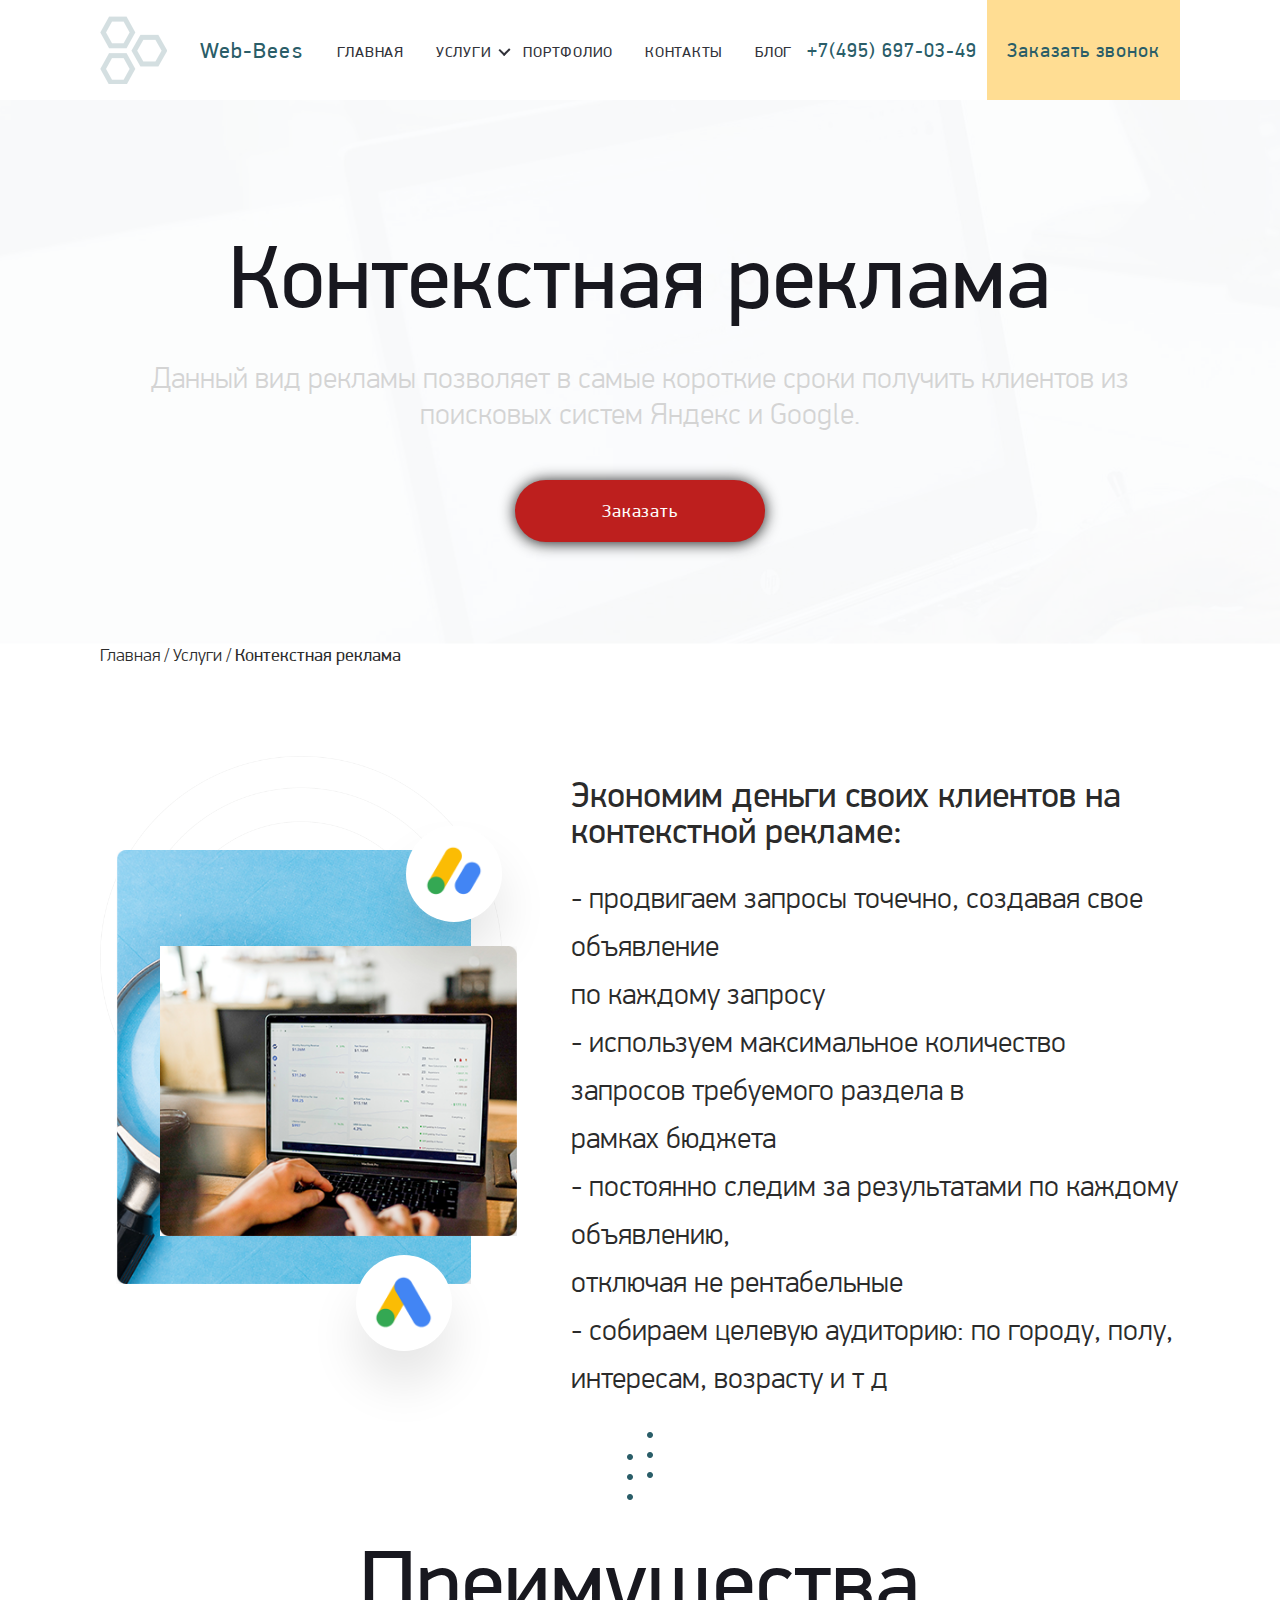
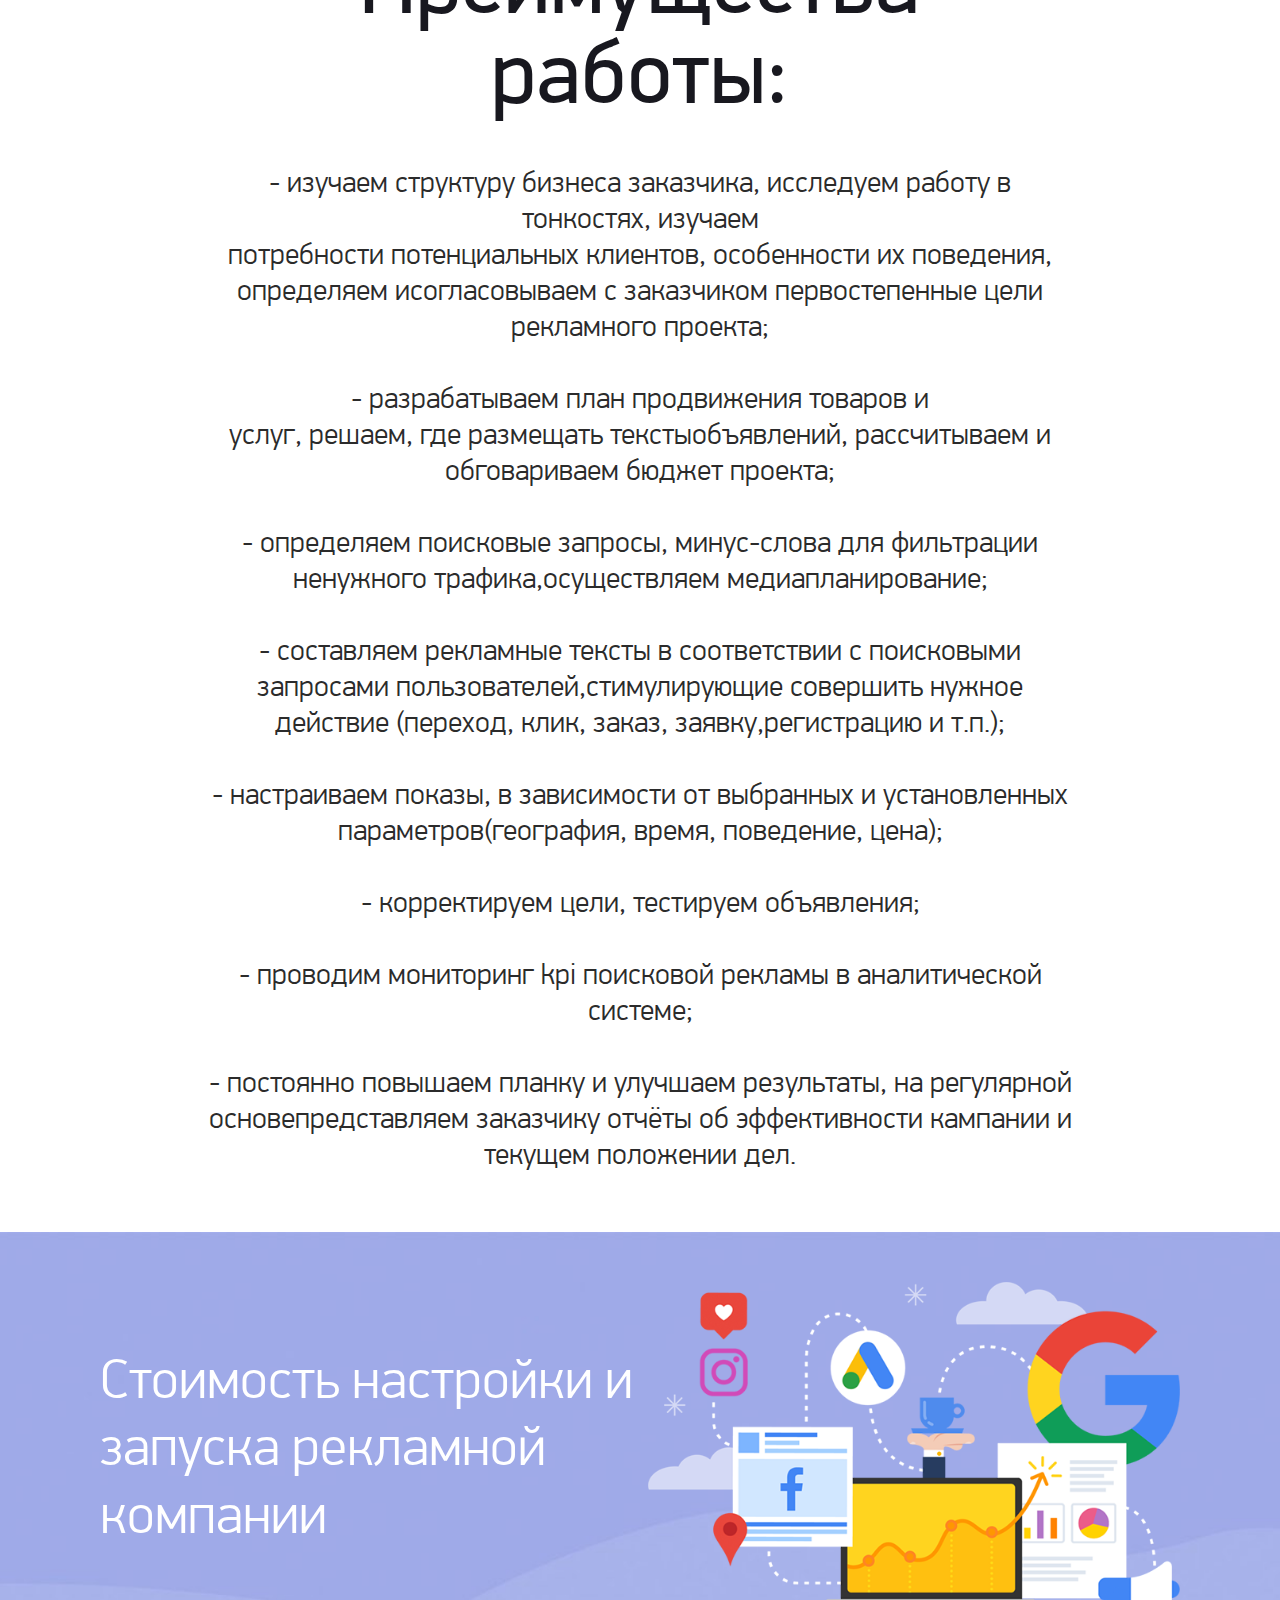
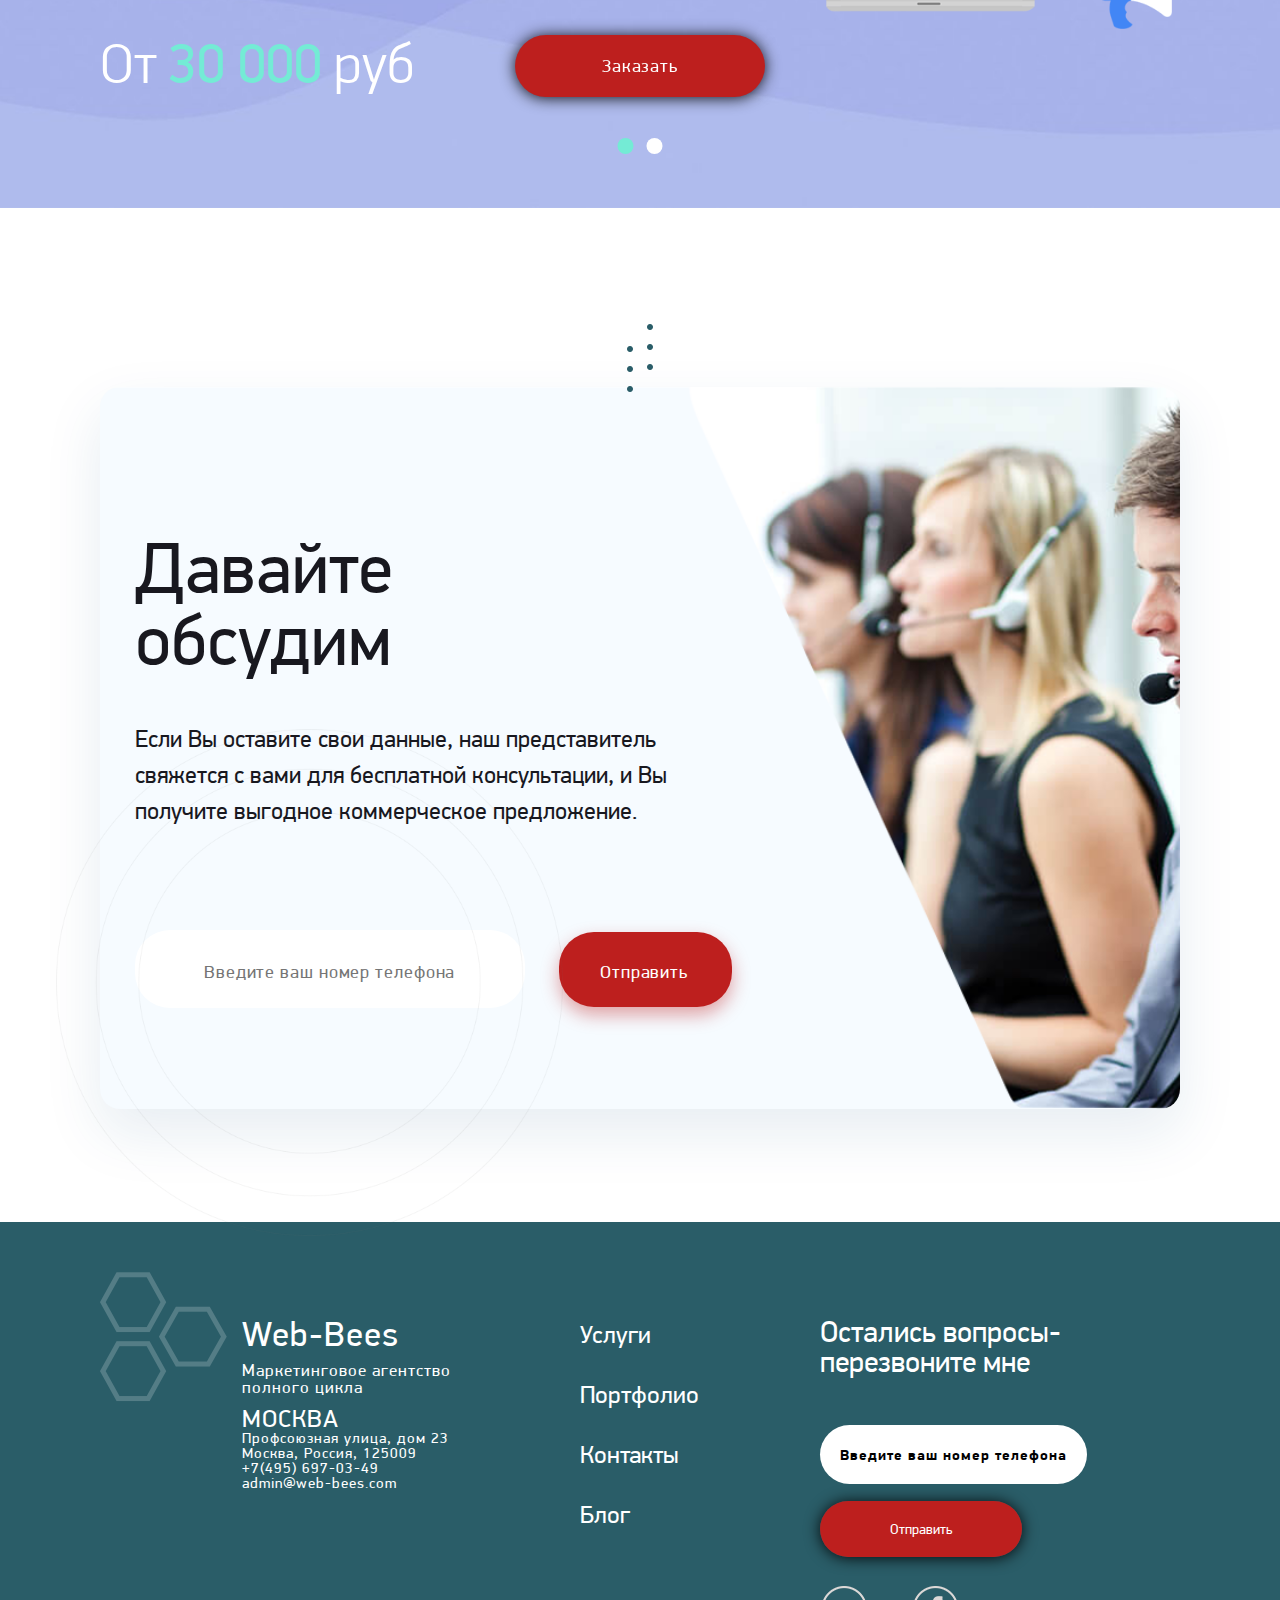
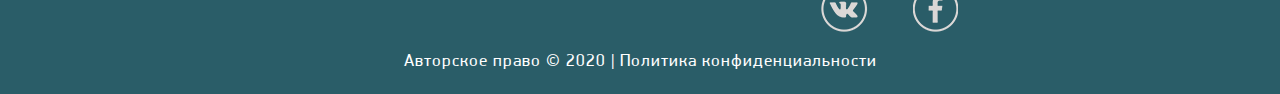
==== commit 517bc822: "Add files via upload" ====
--- a/adv.html
+++ b/adv.html
@@ -56,7 +56,7 @@
             <div class="intro-screen__row">
 	            <div class="intro-screen__title">Контекстная реклама</div>
 	            <div class="intro-screen__text">Данный вид рекламы позволяет в самые короткие сроки получить клиентов из поисковых систем Яндекс и Google.</div>
-	            <a href="" class="intro-screen__btn"><span>Заказать</span></a>
+	            <a href="#" class="intro-screen__btn"><span>Заказать</span></a>
 	           </div>
             <div class="intro-screen__skin"></div>
            </div>
--- a/css/adv.css
+++ b/css/adv.css
@@ -151,8 +151,8 @@
   transition: left .3s linear; }
   @media (max-width: 992.98px) {
     .fall-menu {
-      top: 75px;
-      left: 110%; } }
+      display: block;
+      top: -120%; } }
 
 .fall-menu.active {
   display: block;
@@ -168,10 +168,11 @@
     .fall-menu.active {
       height: 235px;
       width: 245px;
-      left: 33%; } }
+      left: 33%;
+      top: 75px; } }
   @media (max-width: 479.98px) {
     .fall-menu.active {
-      left: 55%; } }
+      left: 48%; } }
 
 .fall-menu__link {
   color: #333; }
@@ -1385,13 +1386,13 @@
       padding: 20px 50px 17px 50px; } }
 
 .form {
-  padding: 101px 0 0px 0; }
+  padding: 101px 0 101px 0; }
   @media (max-width: 992.98px) {
     .form {
       padding: 60px 0 0px 0; } }
   @media (max-width: 479.98px) {
     .form {
-      padding: 30px 0 0px 0; } }
+      padding: 30px 0 30px 0; } }
   .form__input {
     width: 390px;
     background-color: #fff;
@@ -1416,7 +1417,7 @@
     @media (max-width: 650px) {
       .form__input {
         margin-bottom: 15px;
-        margin-right: 150px; } }
+        margin-right: 43px; } }
   .form__btn {
     -webkit-box-shadow: 0px 8px 18px 0px rgba(189, 31, 29, 0.4);
     box-shadow: 0px 8px 18px 0px rgba(189, 31, 29, 0.4);
